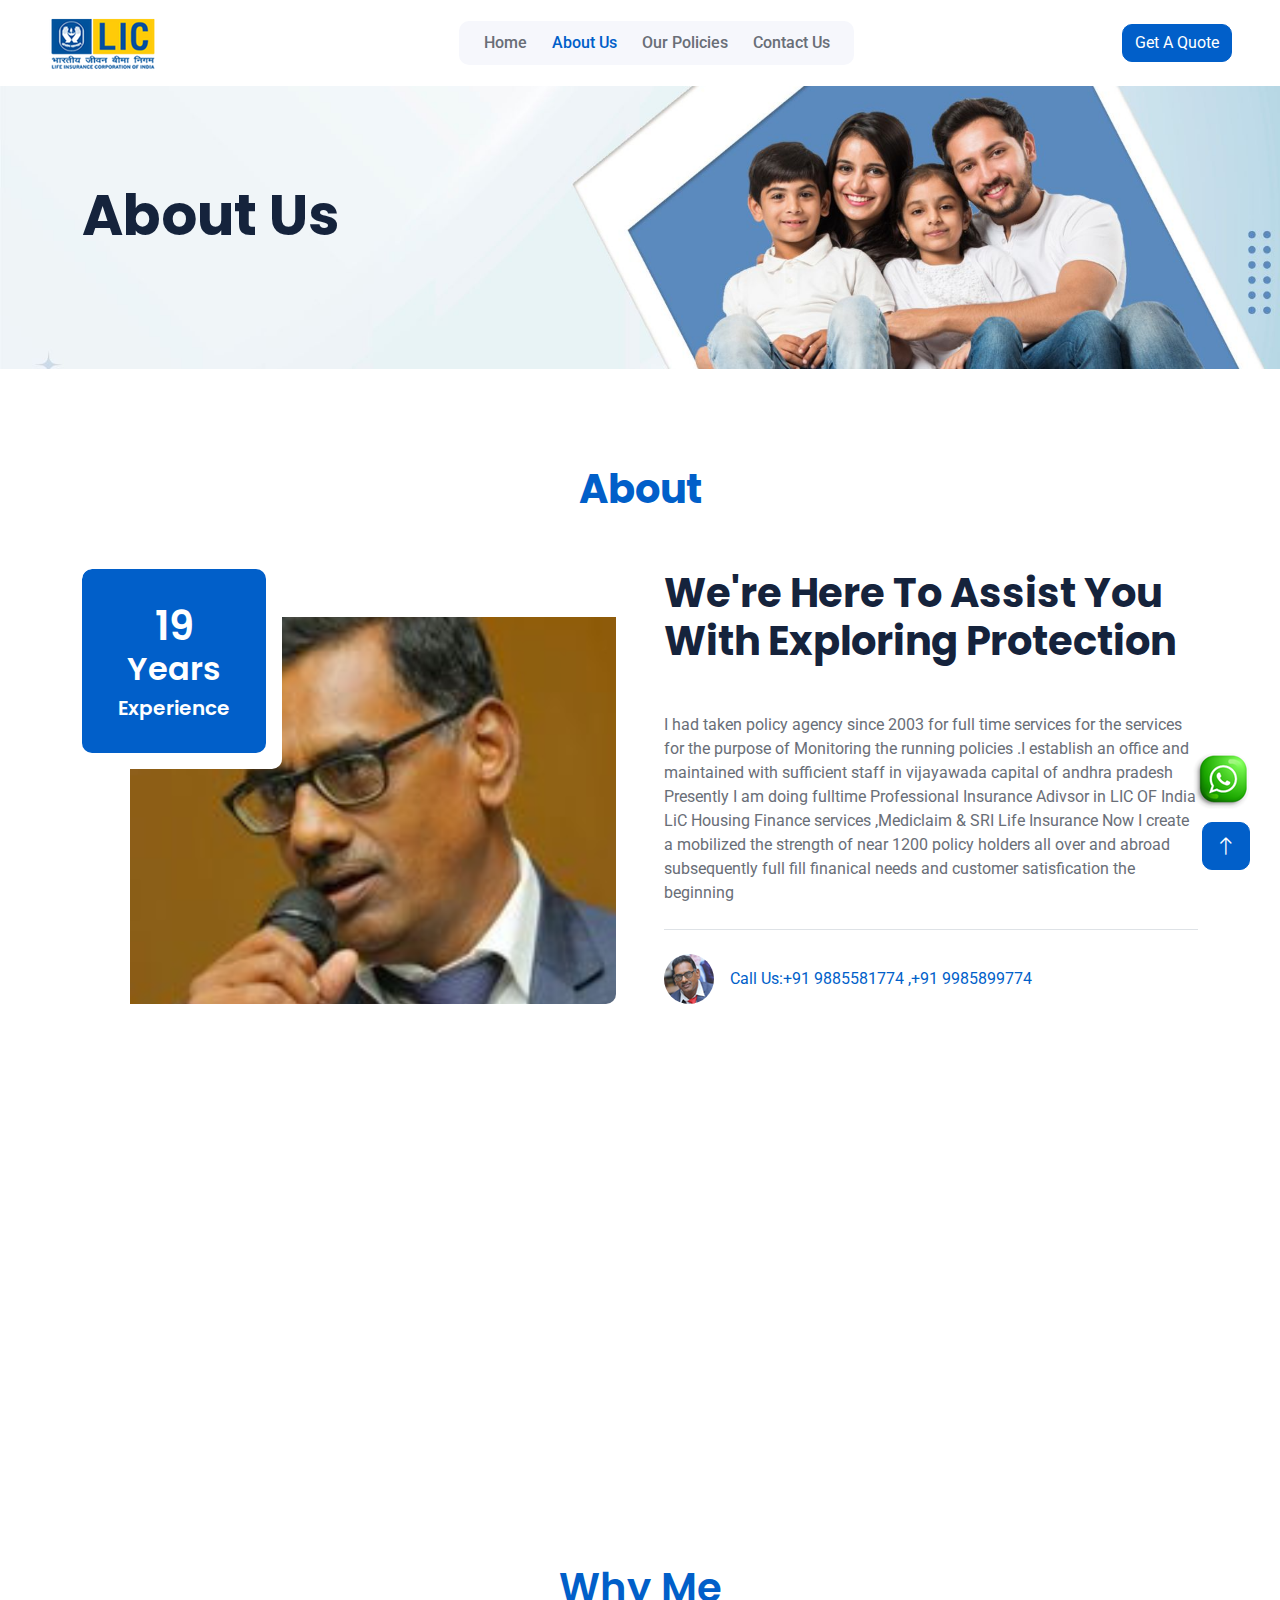
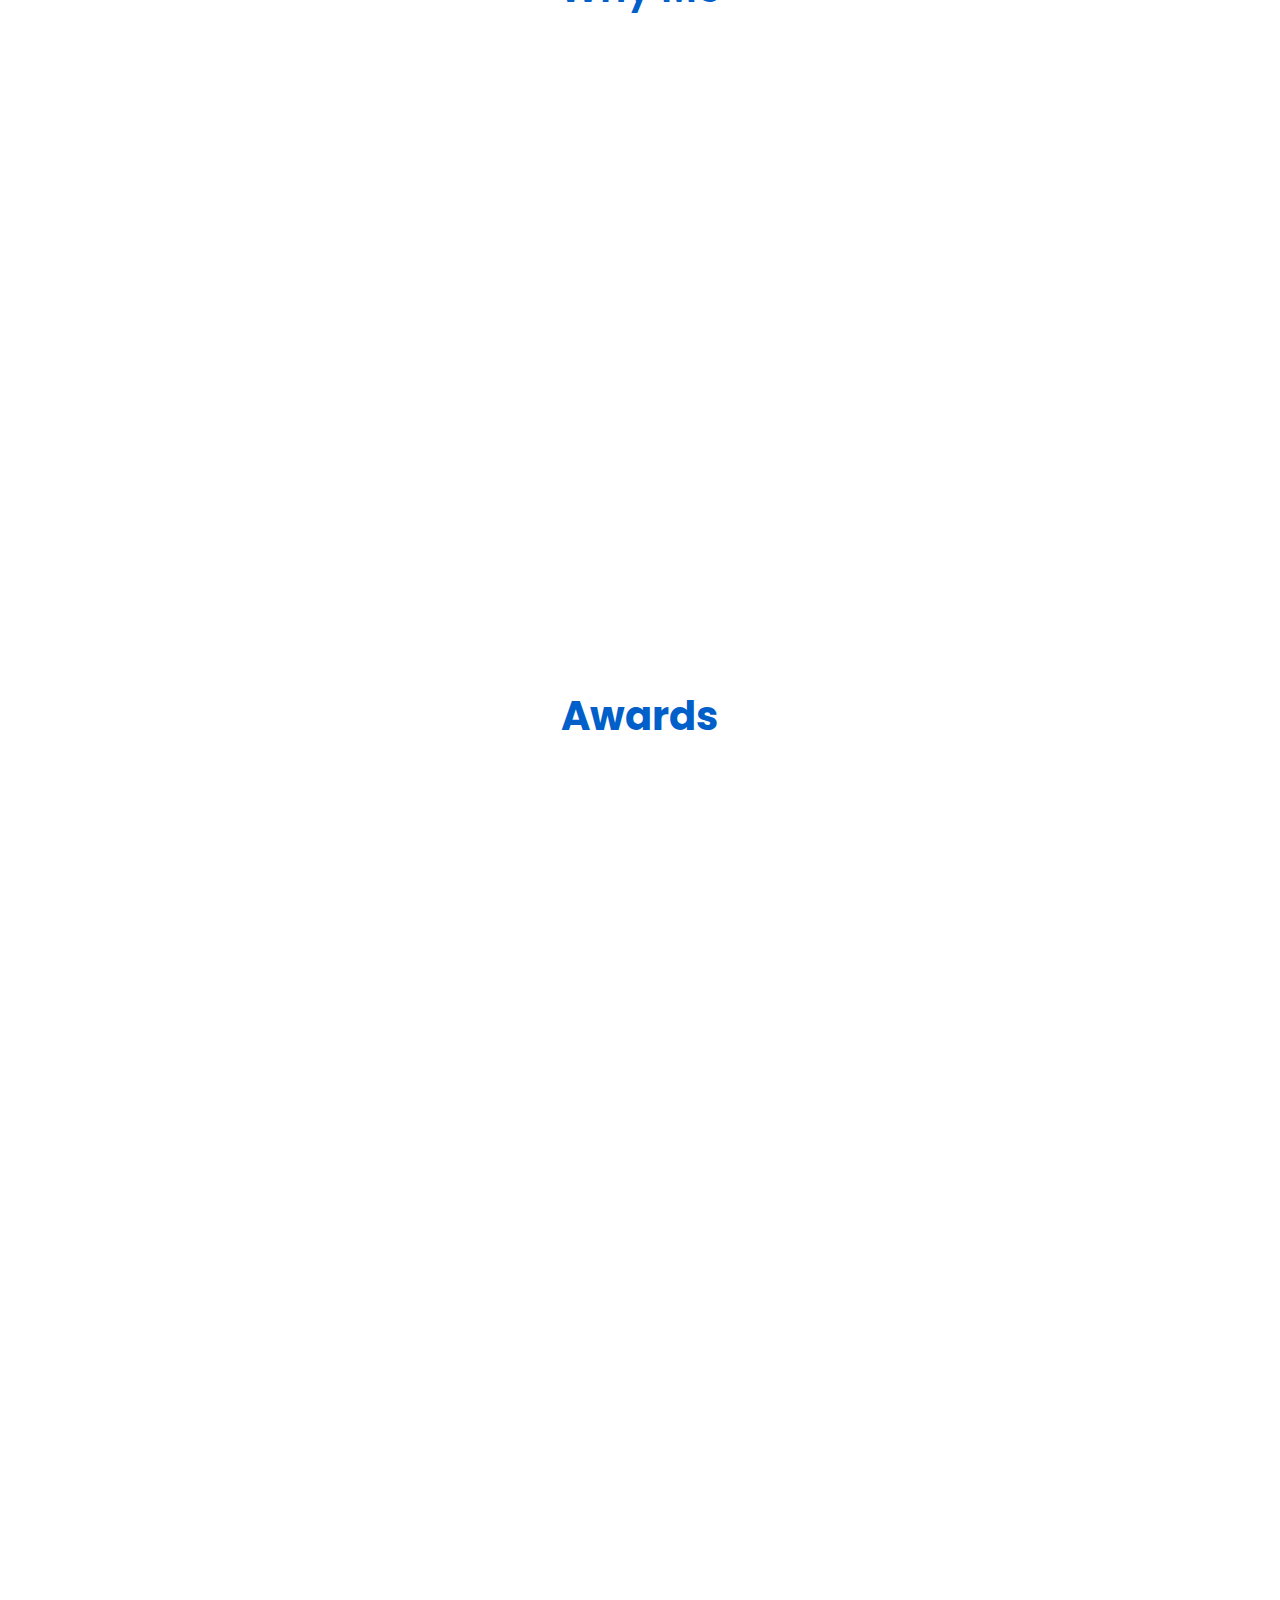
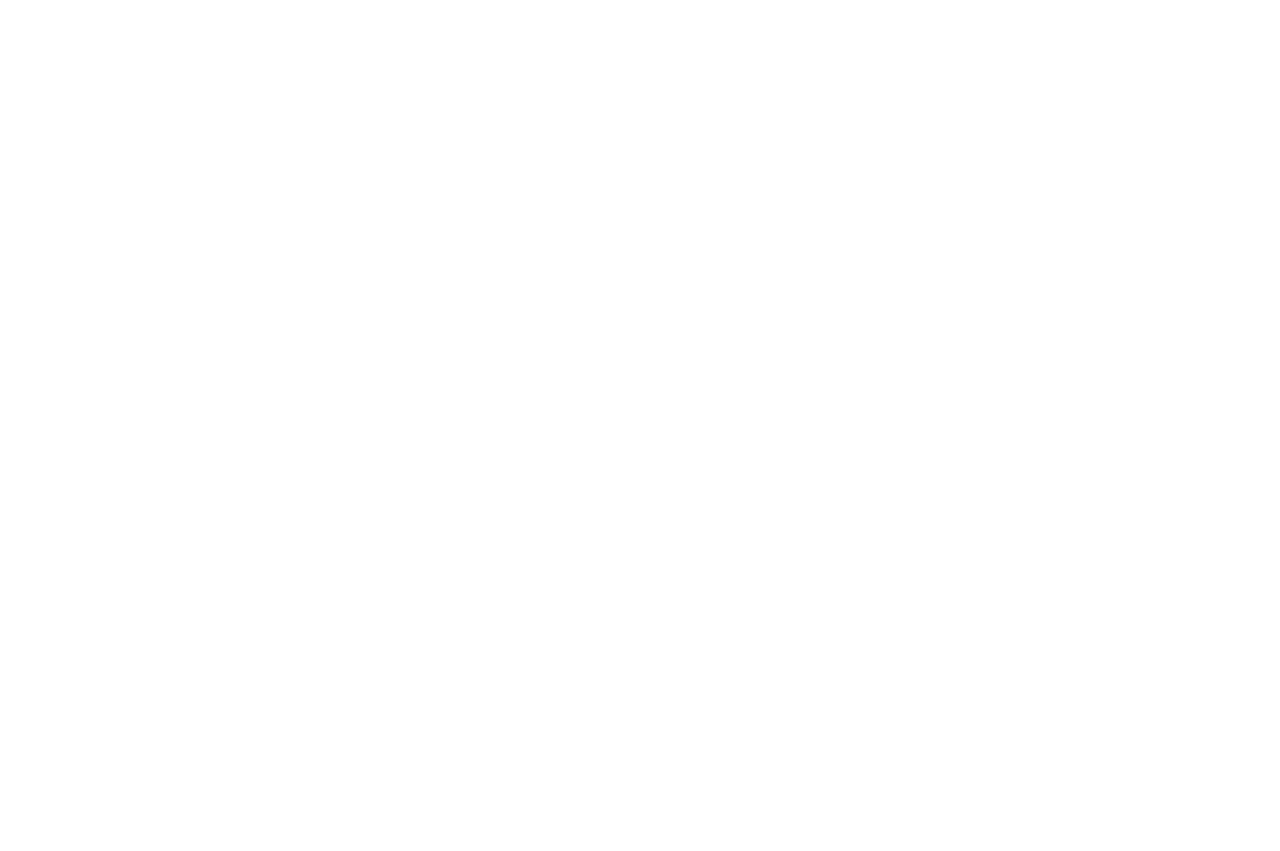
==== about.html @ a419b111 "whatspap update" ====
<!DOCTYPE html>
<html lang="en">
  <head>
    <meta charset="utf-8" />
    <title>Lic-Gupta</title>
    <meta content="width=device-width, initial-scale=1.0" name="viewport" />
    <meta content="" name="keywords" />
    <meta content="" name="description" />

    <!-- Favicon -->
    <!-- <link href="img/favicon.ico" rel="icon" /> -->
    <link href="img/life-insurance.png" rel="icon" />

    <!-- Google Web Fonts -->
    <link rel="preconnect" href="https://fonts.googleapis.com" />
    <link rel="preconnect" href="https://fonts.gstatic.com" crossorigin />
    <link
      href="https://fonts.googleapis.com/css2?family=Roboto:wght@400;500&family=Poppins:wght@600;700&display=swap"
      rel="stylesheet"
    />

    <!-- Icon Font Stylesheet -->
    <link
      href="https://cdnjs.cloudflare.com/ajax/libs/font-awesome/5.10.0/css/all.min.css"
      rel="stylesheet"
    />
    <link
      href="https://cdn.jsdelivr.net/npm/bootstrap-icons@1.4.1/font/bootstrap-icons.css"
      rel="stylesheet"
    />

    <!-- Libraries Stylesheet -->
    <link href="lib/animate/animate.min.css" rel="stylesheet" />
    <link href="lib/owlcarousel/assets/owl.carousel.min.css" rel="stylesheet" />

    <!-- Customized Bootstrap Stylesheet -->
    <link href="css/bootstrap.min.css" rel="stylesheet" />

    <!-- Template Stylesheet -->
    <link href="css/style.css" rel="stylesheet" />
  </head>

  <body>
    <!-- Spinner Start -->
    <div
      id="spinner"
      class="show bg-white position-fixed translate-middle w-100 vh-100 top-50 start-50 d-flex align-items-center justify-content-center"
    >
      <div class="spinner-grow text-primary" role="status"></div>
    </div>
    <!-- Spinner End -->

    <!-- Topbar Start -->
    <!-- <div
      class="container-fluid bg-dark text-white-50 py-2 px-0 d-none d-lg-block"
    >
      <div class="row gx-0 align-items-center">
        <div class="col-lg-7 px-5 text-start">
          <div class="h-100 d-inline-flex align-items-center me-4">
            <small class="fa fa-phone-alt me-2"></small>
            <small>+012 345 6789</small>
          </div>
          <div class="h-100 d-inline-flex align-items-center me-4">
            <small class="far fa-envelope-open me-2"></small>
            <small>info@example.com</small>
          </div>
          <div class="h-100 d-inline-flex align-items-center me-4">
            <small class="far fa-clock me-2"></small>
            <small>Mon - Fri : 09 AM - 09 PM</small>
          </div>
        </div>
        <div class="col-lg-5 px-5 text-end">
          <div class="h-100 d-inline-flex align-items-center">
            <a class="text-white-50 ms-4" href=""
              ><i class="fab fa-facebook-f"></i
            ></a>
            <a class="text-white-50 ms-4" href=""
              ><i class="fab fa-twitter"></i
            ></a>
            <a class="text-white-50 ms-4" href=""
              ><i class="fab fa-linkedin-in"></i
            ></a>
            <a class="text-white-50 ms-4" href=""
              ><i class="fab fa-instagram"></i
            ></a>
          </div>
        </div>
      </div>
    </div> -->
    <!-- Topbar End -->

    <!-- Navbar Start -->
    <nav
      class="navbar navbar-expand-lg bg-white navbar-light sticky-top px-4 px-lg-5"
    >
      <a href="index.html" class="navbar-brand d-flex align-items-center">
        
          <img
            class="img-fluids me-3"
            src="img/life-insurance.png"
            alt=""
          />
      
      </a>
      <button
        type="button"
        class="navbar-toggler"
        data-bs-toggle="collapse"
        data-bs-target="#navbarCollapse"
      >
        <span class="navbar-toggler-icon"></span>
      </button>
      <div class="collapse navbar-collapse" id="navbarCollapse">
        <div class="navbar-nav mx-auto bg-light rounded pe-4 py-3 py-lg-0">
          <a href="./" class="nav-item nav-link">Home</a>
          <a href="./about" class="nav-item nav-link active">About Us</a>
          <a href="./service" class="nav-item nav-link">Our Policies</a>
          <!-- <div class="nav-item dropdown">
            <a
              href="#"
              class="nav-link dropdown-toggle"
              data-bs-toggle="dropdown"
              >Pages</a
            >
            <div class="dropdown-menu bg-light border-0 m-0">
              <a href="feature.html" class="dropdown-item">Features</a>
              <a href="appointment.html" class="dropdown-item">Appointment</a>
              <a href="team.html" class="dropdown-item">Team Members</a>
              <a href="testimonial.html" class="dropdown-item">Testimonial</a>
              <a href="404.html" class="dropdown-item">404 Page</a>
            </div>
          </div> -->
          <a href="./contact" class="nav-item nav-link">Contact Us</a>
        </div>
      </div>
      <!-- <a href="" class="btn btn-primary px-3 d-none d-lg-block">Get A Quote</a> -->
      <a type="button" class="btn btn-primary d-none d-lg-block" data-bs-toggle="modal" data-bs-target="#modalCenter">
        Get A Quote
      </a>
      
      <!-- Modal -->
      <div class="modal fade" id="modalCenter" tabindex="-1" aria-hidden="true">
        <div class="modal-dialog modal-dialog-centered" role="document">
          <div class="modal-content">
            <div class="modal-header " >
              <div class="col-7">
              <h5 class="modal-title " style="text-align: right;"  id="modalCenterTitle ">GET In Touch</h5>
            </div>
            <div class="col-5 " style="text-align:right ;">
              <button
                type="button"
                class="btn-close"
                data-bs-dismiss="modal"
                aria-label="Close"
                style="text-align: right!important;"
               
              ></button>
            </div>
            </div>
            <div class="modal-body">
              <div class="row">
                <div class="col mb-3">
                  <label for="nameWithTitle" class="form-label">Name</label>
                  <input
                    type="text"
                    id="nameWithTitle"
                    class="form-control"
                    placeholder="Enter Name"
                  />
                </div>
              </div>
              <div class="row ">
                <div class="col mb-1">
                  <label for="emailWithTitle" class="form-label">Ph.no</label>
                  <input
                    type="text"
                    id="emailWithTitle"
                    class="form-control"
                    placeholder="Phone no"
                  />
                </div>
              </div>
              <div class="row ">
                <div class="col mt-2  mb-0">
                  <label for="dobWithTitle" class="form-label">Message</label>
                  <textarea
                    type="text"
                    id="dobWithTitle"
                    class="form-control"
                    placeholder="Message"
                  ></textarea>
                </div>
              </div>
            </div>
            <div class="modal-footer">
              <button type="button" class="btn btn-outline-secondary" data-bs-dismiss="modal">
                Close
              </button>
              <button type="button" class="btn btn-primary">Submit</button>
            </div>
          </div>
        </div>
      </div>
      </div>
      </div>
      
      
    </nav>
    <!-- Navbar End -->

    <!-- Page Header Start -->
    <div
      class="container-fluid page-header py-5 mb-5 wow fadeIn"
      data-wow-delay="0.1s"
    >
      <div class="container py-5">
        <h1 class="display-4 animated slideInDown mb-4">About Us</h1>
        <nav aria-label="breadcrumb animated slideInDown">
          
        </nav>
      </div>
    </div>
    <!-- Page Header End -->

    <!-- About Start -->
    <div class="container-xxl py-5">
      <div class="container">
        <div class="row g-5">
          <h1 class="display-6 text-center text-primary">
            About 
          </h1>
          <div class="col-lg-6 wow fadeInUp" data-wow-delay="0.1s">
            <div
              class="position-relative overflow-hidden rounded ps-5 pt-5 h-100"
              style="min-height: 400px"
            >
              <img
                class="position-absolute w-100 h-100"
                src="img/lic-gupta-home-aboutus-2-800x800.png"
                alt=""
                style="object-fit: cover"
              />
              <div
                class="position-absolute top-0 start-0 bg-white rounded pe-3 pb-3"
                style="width: 200px; height: 200px"
              >
                <div
                  class="d-flex flex-column justify-content-center text-center bg-primary rounded h-100 p-3"
                >
                  <h1 class="text-white mb-0">19</h1>
                  <h2 class="text-white">Years</h2>
                  <h5 class="text-white mb-0">Experience</h5>
                </div>
              </div>
            </div>
          </div>
          <div class="col-lg-6 wow fadeInUp" data-wow-delay="0.5s">
            <div class="h-100">
              <h1 class="display-6 mb-5">
                We're Here To Assist You With Exploring Protection
              </h1>
              <!-- <p class="fs-5 text-primary mb-4">
                Aliqu diam amet diam et eos. Clita erat ipsum et lorem sed stet
                lorem sit clita duo justo erat amet
              </p>
              <div class="row g-4 mb-4">
                <div class="col-sm-6">
                  <div class="d-flex align-items-center">
                    <img
                      class="flex-shrink-0 me-3"
                      src="img/icon/icon-04-primary.png"
                      alt=""
                    />
                    <h5 class="mb-0">Flexible Insurance Plans</h5>
                  </div>
                </div>
                <div class="col-sm-6">
                  <div class="d-flex align-items-center">
                    <img
                      class="flex-shrink-0 me-3"
                      src="img/icon/icon-03-primary.png"
                      alt=""
                    />
                    <h5 class="mb-0">Money Back Guarantee</h5>
                  </div>
                </div>
              </div>--->
              <p class="mb-4" style="align-items: justify;"  >
                I had taken policy agency since 2003 for full time services for the services for the purpose of Monitoring  the running policies .I establish an office and maintained with sufficient staff in vijayawada capital of andhra pradesh Presently  I am doing fulltime Professional Insurance 
                Adivsor in LIC OF India LiC Housing Finance services ,Mediclaim & SRI Life Insurance Now I create a mobilized the strength of near 1200 policy holders all over and abroad subsequently
                full fill finanical  needs and customer  satisfication  the beginning 
              </p>
              <div class="border-top mt-4 pt-4">
                <div class="d-flex align-items-center">
                  <img
                    class="flex-shrink-0 rounded-circle me-3"
                    src="img/lic-gupta-home-about-contact-number.png"
                    alt=""
                  />
                  <a class="mb-0" href="tel:919885581774" style="text-align: justify;">Call Us:+91 9885581774 ,+91 9985899774</a>
                </div>
              </div>
            </div>
          </div>
        </div>
      </div>
    </div>
    
    <!-- About End -->

    <!-- Facts Start -->
    <div class="container-fluid overflow-hidden my-5 px-lg-0">
      <div class="container facts px-lg-0">
        <div class="row g-0 mx-lg-0">
           <!-- <div class="col-lg-6 facts-text wow fadeIn" data-wow-delay="0.1s">
            <div class="h-100 px-4 ps-lg-0">
              <h3 class="text-white mb-4">For Individuals And Organisations</h3>
              <p class="text-light mb-5">
                Tempor erat elitr rebum at clita. Diam dolor diam ipsum sit.
                Aliqu diam amet diam et eos. Clita erat ipsum et lorem et sit,
                sed stet lorem sit clita duo justo magna dolore erat amet
              </p>
              <a href="" class="align-self-start btn btn-secondary py-3 px-5"
                >More Details</a
              >
            </div>
          </div> -->
          <div class="col-lg-12 facts-counter wow fadeIn" data-wow-delay="0.5s">
            <div class="h-100 px-4 pe-lg-0">
              <div class="row g-5">
                <div class="col-sm-6 col-lg-3 text-center">
                  <i class="fa fa-users fa-3x text-white text-center mb-3"></i>
                  <h1 class="display-5 text-white" data-toggle="counter-up">19</h1>
                  <p class="fs-5 text-white">Years of Experience</p>
                </div>
                <div class="col-sm-6 col-lg-3 text-center">
                  <i class="fa fa-check fa-3x text-white  mb-3"></i>
                  <h1 class="display-5 text-white" data-toggle="counter-up">100</h1>
                  <p class="fs-5 text-white">customer staisfication</p>
                </div>
                <div class="col-sm-6 col-lg-3 text-center">
                  <i class="fa fa-award fa-3x text-white mb-3"></i>
                  <h1 class="display-5 text-white" data-toggle="counter-up">70</h1>
                  <p class="fs-5 text-white">Awards Achieved</p>
                </div>
                <div class="col-sm-6 text-center col-lg-3">
                  <i class="fa fa-users fa-3x text-white mb-3"></i>
                  <h1 class="display-5 text-white" data-toggle="counter-up">1200</h1>
                  <p class="fs-5 text-white">Happy Clients</p>
                </div>
              </div>
            </div>
          </div> 
          
          <!-- <div class="col-sm-6 col-lg-3 text-center wow fadeIn" data-wow-delay="0.1s">
            <i class="fa fa-users fa-3x text-white mb-3"></i>
            <h1 class="display-4 text-white" data-toggle="counter-up">1234</h1>
            <span class="fs-5 text-white">Happy Clients</span>
            <hr class="bg-white w-25 mx-auto mb-0">
        </div>
        <div class="col-sm-6 col-lg-3 text-center wow fadeIn" data-wow-delay="0.3s">
            <i class="fa fa-check fa-3x text-white mb-3"></i>
            <h1 class="display-4 text-white" data-toggle="counter-up">1234</h1>
            <span class="fs-5 text-white">Projects Completed</span>
            <hr class="bg-white w-25 mx-auto mb-0">
        </div>
        <div class="col-sm-6 col-lg-3 text-center wow fadeIn" data-wow-delay="0.5s">
            <i class="fa fa-users-cog fa-3x text-white mb-3"></i>
            <h1 class="display-4 text-white" data-toggle="counter-up">1234</h1>
            <span class="fs-5 text-white">Dedicated Staff</span>
            <hr class="bg-white w-25 mx-auto mb-0">
        </div>
        <div class="col-sm-6 col-lg-3 text-center wow fadeIn" data-wow-delay="0.7s">
            <i class="fa fa-award fa-3x text-white mb-3"></i>
            <h1 class="display-4 text-white" data-toggle="counter-up">1234</h1>
            <span class="fs-5 text-white">Awards Achieved</span>
            <hr class="bg-white w-25 mx-auto mb-0">
        </div>-->
        </div>
      </div>
    </div>  
    <!-- Facts End -->

    <!--why-me-->
    
    <div class="container-xxl py-5">
      <div class="container">
        <div class="row g-5">
          <h1 class="text-center text-primary">Why Me</h1>
          <div class="col-lg-6 wow fadeInUp" data-wow-delay="0.1s">
            <h2 class="display-6 mb-5">Few Reasons Why People Choosing Us!</h2>
            <p class="mb-4" style="text-align:justify;">
              My main Moto is to give "service to policy holders 24X7" to either my existing policy holders .I am attending personally with customers to explain 
             the benefits and contents of onging Lic policies and clarify their any further information for further planning for educationMarriage,RetirementPlanning and gave  apersonalized Investment presentation to anywhere in India and also abroad through emails and Whatsapp
            </p>
            <p class="mb-4">
              As a full-service insurance agency, our duty is to provide the latest products to our clients, as insurance agents, it is our accountability to offer you the most excellent service and the exact coverage, at the best feasible cost.
            </p>
            <p class="mb-4">
              Being in service for last 7 years we have more than 350 clients  of Insurance and Investments. Customer service is of principal significance in our service industry. Our customers suggest us to their friends and colleagues, just because we provide high quality service to all our customers.
            </p>
            <!-- <div class="row g-3">
              <div class="col-sm-6 wow fadeIn" data-wow-delay="0.1s">
                <div class="bg-light rounded h-100 p-3">
                  <div
                    class="bg-white d-flex flex-column justify-content-center text-center rounded h-100 py-4 px-3"
                  >
                    <img
                      class="align-self-center mb-3"
                      src="img/icon/icon-06-primary.png"
                      alt=""
                    />
                    <h5 class="mb-0">Easy Process</h5>
                  </div>
                </div>
              </div>
              <div class="col-sm-6 wow fadeIn" data-wow-delay="0.2s">
                <div class="bg-light rounded h-100 p-3">
                  <div
                    class="bg-white d-flex flex-column justify-content-center text-center rounded py-4 px-3"
                  >
                    <img
                      class="align-self-center mb-3"
                      src="img/icon/icon-03-primary.png"
                      alt=""
                    />
                    <h5 class="mb-0">Fast Delivery</h5>
                  </div>
                </div>
              </div> 
              <div class="col-sm-6 wow fadeIn" data-wow-delay="0.3s">
                <div class="bg-light rounded h-100 p-3">
                  <div
                    class="bg-white d-flex flex-column justify-content-center text-center rounded py-4 px-3"
                  >
                    <img
                      class="align-self-center mb-3"
                      src="img/icon/icon-04-primary.png"
                      alt=""
                    />
                    <h5 class="mb-0">Policy Controlling</h5>
                  </div>
                </div>
              </div>
              <div class="col-sm-6 wow fadeIn" data-wow-delay="0.4s">
                <div class="bg-light rounded h-100 p-3">
                  <div
                    class="bg-white d-flex flex-column justify-content-center text-center rounded h-100 py-4 px-3"
                  >
                    <img
                      class="align-self-center mb-3"
                      src="img/icon/icon-07-primary.png"
                      alt=""
                    />
                    <h5 class="mb-0">Money Saving</h5>
                  </div>
                </div>
              </div>
            </div> -->
          </div>
          <div class="col-lg-6 wow fadeInUp" data-wow-delay="0.5s">
              <div class="row g-4 align-items-center">
                  <div class="col-md-6">
                      <div class="row g-4">
                          <div class="col-12 wow fadeIn" data-wow-delay="0.3s">
                              <div class="feature-box border shadow-lg rounded p-4">
                                  <i class="fa fa-check fa-3x text-primary mb-3"></i>
                                  <h4 class="mb-3">Fast Executions</h4>
                                  <p class="mb-3">Average people deliver above-average performance every day</p>
                                  <!-- <a class="fw-semi-bold" href="">Read More <i
                                          class="fa fa-arrow-right ms-1"></i></a> -->
                              </div>
                          </div>
                          <div class="col-12 wow fadeIn" data-wow-delay="0.5s">
                              <div class="feature-box border shadow-lg rounded p-4">
                                  <i class="fa fa-check fa-3x text-primary mb-3"></i>
                                  <h4 class="mb-3">Guide & Support</h4>
                                  <p class="mb-3">We serve to policy holders  by 24x7 to either my existing policy holders or new  </p>
                                  <!-- <a class="fw-semi-bold" href="">Read More <i
                                          class="fa fa-arrow-right ms-1"></i></a> -->
                              </div>
                          </div>
                      </div>
                  </div>
                  <div class="col-md-6 wow fadeIn" data-wow-delay="0.7s">
                      <div class="feature-box border shadow-lg rounded p-4">
                          <i class="fa fa-check fa-3x text-primary mb-3"></i>
                          <h4 class="mb-3">Financial Secure</h4>
                          <p class="mb-3">  LIC is the most

                            trusted and time tested insurance brand of the country.
                              </p>
                          <!-- <a class="fw-semi-bold" href="">Read More <i class="fa fa-arrow-right ms-1"></i></a> -->
                      </div>
                  </div>
              </div>
        
          </div>
        </div>
      </div>
    </div>
<!--why-me-end-->


<!--awards-->
<div class="container-xxl py-5">
  <div class="container" >
    <div class="text-center mx-auto" style="max-width: 500px">
      <h1 class="display-6 mb-5 text-primary">Awards</h1>
    </div>
    <div class="row g-5">
     
      <div class="col-lg-12 wow fadeIn" data-wow-delay="0.5s" >
        <div class="owl-carousel testimonial-carousel">
          <div class="testimonial-item text-center">
            <img
              class="img-awards rounded mx-auto mb-4"
              src="img/lic-gupta-gallery4-300x400.png"
              alt=""  style="width:300px;height:400px;"
            />
           
          </div>
          <div class="testimonial-item text-center">
            <img
              class="img-awards rounded mx-auto mb-4"
              src="img/lic-gupta-gallery4-300x400.png"
              alt=""  style="width:300px;height:400px;"
            />
          
          </div>
          <div class="testimonial-item text-center">
            <img
              class="img-awards rounded mx-auto mb-4"
              src="img/lic-gupta-gallery4-300x400.png"
              alt="" style="width:300px;height:400px;"
            />
            
          </div>
        </div>
      </div>
    </div>
  </div>
</div>

<!--awards-end-->
<!--gallery-slider-->
<div class="container-xxl py-5">
  <div class="container">
      <div class="text-center mx-auto wow fadeInUp" data-wow-delay="0.1s" style="max-width: 600px;">
         
          <h1 class="display-6 text-primary  mb-5">Our Gallery</h1>
      </div>
      <div class="owl-carousel project-carousel wow fadeInUp" data-wow-delay="0.3s">
          <div class="project-item pe-5 pb-5">
              <div class="project-img mb-3">
                  <img class="img-fluid rounded" src="img/lic-gupta-gallery-300x400.png" alt="one">
                  <!-- <a href=""><i class="fa fa-link fa-3x text-primary"></i></a> -->
              </div>
              <!-- <div class="project-title">
                  <h4 class="mb-0">Financial Planning</h4>
              </div> -->
          </div>
          <div class="project-item pe-5 pb-5">
              <div class="project-img mb-3">
                  <img class="img-fluid rounded" src="img/lic-gupta-gallery2-300x400.png" alt="two">
                  <!-- <a href=""><i class="fa fa-link fa-3x text-primary"></i></a> -->
              </div>
              <!-- <div class="project-title">
                  <h4 class="mb-0">Cash Investment</h4>
              </div> -->
          </div>
          <div class="project-item pe-5 pb-5">
              <div class="project-img mb-3">
                  <img class="img-fluid rounded" src="img/lic-gupta-gallery3-300x400.png" alt="three">
                  <!-- <a href=""><i class="fa fa-link fa-3x text-primary"></i></a> -->
              </div>
              <!-- <div class="project-title">
                  <h4 class="mb-0">Financial Consultancy</h4>
              </div> -->
          </div>
          <div class="project-item pe-5 pb-5">
              <div class="project-img mb-3">
                  <img class="img-fluid rounded" src="img/lic-gupta-gallery4-300x400.png" alt="four">
                  <!-- <a href=""><i class="fa fa-link fa-3x text-primary"></i></a> -->
              </div>
              <!-- <div class="project-title">
                  <h4 class="mb-0">Business Loans</h4>
              </div> -->
          </div>
      </div>
  </div>
</div>

  <!---gallery-slider-end-->
      

    <!-- Footer Start -->
    <div
      class="container-fluid bg-dark footer mt-5 pt-5 wow fadeIn"
      data-wow-delay="0.1s"
    >
      <div class="container py-5">
        <div class="row g-5">
          <div class="col-lg-3 col-md-6">
            <h1 class="text-white mb-4">
              <img
                class="img-fluids me-3"
                src="img/life-insurance.png"
                alt=""
              />
            </h1>
            
            <div class="d-flex pt-2">
              <a class="btn btn-square btn-outline-light rounded-circle me-2" href="https://twitter.com/licgupta9"
                ><i class="fab fa-twitter"></i
              ></a>
              <a class="btn btn-square btn-outline-light rounded-circle me-2" href="https://www.facebook.com/profile.php?id=100087943405595"
                ><i class="fab fa-facebook-f"></i
              ></a>
              <a class="btn btn-square btn-outline-light rounded-circle me-2" href="https://www.instagram.com/lic.gupta/"
                ><i class="fab fa-youtube"></i
              ></a>
              <a class="btn btn-square btn-outline-light rounded-circle " href="https://www.linkedin.com/in/lic-gupta-b32a62258/"
                ><i class="fab fa-linkedin-in"></i
              ></a>
            </div>
          </div>
          <div class="col-lg-3 col-md-6">
            <h5 class="text-light mb-4">Contact</h5>
            <p>
              <i class="fa fa-map-marker-alt me-3"></i>56-2-13, shamm's complex
            </p>
            <p style="margin-left: 30px;"> Patamata, Vijayawada</p>
            <p><i class="fa fa-phone-alt me-3"></i>+919885581774</p>
            <p><i class="fa fa-envelope me-3"></i>licgupta6@gmail.com</p>
          </div>
          <div class="col-lg-3 col-md-6">
            <h5 class="text-light mb-4">Quick Links</h5>
            <a class="btn btn-link" href="">About Us</a>
            <a class="btn btn-link" href="">Contact Us</a>
            <a class="btn btn-link" href="">Our Services</a>
            <a class="btn btn-link" href="">Terms & Conditions</a>
           
          </div>
          <div class="col-lg-3 col-md-6">
            <h5 class="text-light mb-4">Legal Policies</h5>
            <a class="btn btn-link" href="">Privacy policy</a>
            <a class="btn btn-link" href="">Terms & Conditions</a>
            <a class="btn btn-link" href="">Support</a>
            
          </div>
        </div>
      </div>
      <div class="container-fluid copyright">
        <div class="container">
          <div class="row">
            <div class="col-md-12 text-center text-lg-center text-md-start mb-3 mb-md-0">
              Copyrights &copy; 2022 Desgined by <a href="#">Dt7Solutions</a>
            </div>
           
          </div>
        </div>
      </div>
    </div>
    <!-- Footer End -->
<!---whatsapp- integration-->
<a href='https://wa.me/+919885581774'  class="whatsapp " target="_blank"> <img src="img/lic-gupta-whatsapp-icon.png" width="60px" height="60px" alt="whatsapp"/></a> 

<!---whatsapp-integration -end-->
    <!-- Back to Top -->
    <a href="#" class="btn btn-lg btn-primary btn-lg-square back-to-top"
      ><i class="bi bi-arrow-up"></i
    ></a>

    <!-- JavaScript Libraries -->
    <script src="https://code.jquery.com/jquery-3.4.1.min.js"></script>
    <script src="https://cdn.jsdelivr.net/npm/bootstrap@5.0.0/dist/js/bootstrap.bundle.min.js"></script>
    <script src="lib/wow/wow.min.js"></script>
    <script src="lib/easing/easing.min.js"></script>
    <script src="lib/waypoints/waypoints.min.js"></script>
    <script src="lib/owlcarousel/owl.carousel.min.js"></script>
    <script src="lib/counterup/counterup.min.js"></script>

    <!-- Template Javascript -->
    <script src="js/main.js"></script>
  </body>
</html>
---- css/style.css ----
/********** Template CSS **********/
:root {
    --primary: #015FC9;
    --secondary: #0DD3F1;
    --light: #F6F7FC;
    --dark: #15233C;
}
html,body{
    overflow-x: hidden;

}

.back-to-top {
    position: fixed;
    display: none;
    right: 30px;
    bottom: 30px;
    z-index: 99;
}
.whatsapp{
    position: fixed;
    
    right: 28px;
    bottom: 90px;
    z-index: 99;

}


/*** Spinner ***/
#spinner {
    opacity: 0;
    visibility: hidden;
    transition: opacity .5s ease-out, visibility 0s linear .5s;
    z-index: 99999;
}

#spinner.show {
    transition: opacity .5s ease-out, visibility 0s linear 0s;
    visibility: visible;
    opacity: 1;
}


/*** Button ***/
.btn {
    transition: .5s;
}

.btn.btn-primary,
.btn.btn-outline-primary:hover,
.btn.btn-secondary,
.btn.btn-outline-secondary:hover {
    color: #FFFFFF;
}

.btn.btn-primary:hover {
    background: var(--secondary);
    border-color: var(--secondary);
}

.btn.btn-secondary:hover {
    background: var(--primary);
    border-color: var(--primary);
}

.btn-square {
    width: 38px;
    height: 38px;
}

.btn-sm-square {
    width: 32px;
    height: 32px;
}

.btn-lg-square {
    width: 48px;
    height: 48px;
}

.btn-square,
.btn-sm-square,
.btn-lg-square {
    padding: 0;
    display: flex;
    align-items: center;
    justify-content: center;
    font-weight: normal;
}

.imageover{
    position: fixed;
    width: 100%;
    height:100%;
    z-index:9999;
}
.center{
    position: absolute;
    top:50%;
    bottom: 50%;
    translate:(-50%,-50%);
   

}
/*** Navbar ***/
.navbar.sticky-top {
    top: -100px;
    transition: .5s;
}

.navbar .navbar-brand img {
    max-height: 60px;
}

.navbar .navbar-nav .nav-link {
    margin-left: 25px;
    padding: 10px 0;
    color: #696E77;
    font-weight: 500;
    outline: none;
}

.navbar .navbar-nav .nav-link:hover,
.navbar .navbar-nav .nav-link.active {
    color: var(--primary);
}

.navbar .dropdown-toggle::after {
    border: none;
    content: "\f107";
    font-family: "Font Awesome 5 Free";
    font-weight: 900;
    vertical-align: middle;
    margin-left: 8px;
}

@media (max-width: 991.98px) {
    .navbar .navbar-brand img {
        max-height: 45px;
    }

    .navbar .navbar-nav {
        margin-top: 20px;
        margin-bottom: 15px;
    }

    .navbar .nav-item .dropdown-menu {
        padding-left: 30px;
    }
}

@media (min-width: 992px) {
    .navbar .nav-item .dropdown-menu {
        display: block;
        border: none;
        margin-top: 0;
        top: 150%;
        right: 0;
        opacity: 0;
        visibility: hidden;
        transition: .5s;
    }

    .navbar .nav-item:hover .dropdown-menu {
        top: 100%;
        visibility: visible;
        transition: .5s;
        opacity: 1;
    }
}


/*** Header ***/
.carousel-caption {
    top: 0;
    left: 0;
    right: 0;
    bottom: 0;
    display: flex;
    align-items: center;
    text-align: start;
    z-index: 1;
}

.carousel-control-prev,
.carousel-control-next {
    width: 15%;
}

.carousel-control-prev-icon,
.carousel-control-next-icon {
    width: 3rem;
    height: 3rem;
    background-color: var(--primary);
    border: 15px solid var(--primary);
    border-radius: 50px;
}

@media (max-width: 768px) {
     /* #header-carousel .carousel-item {
        position: relative;
         min-height: 450px;
      

       
        
       
        
        
        
    } 
    
    #header-carousel .carousel-item img {
        position: absolute;
        width: 100%;
        height: 100%;
        object-fit: cover;
       

    } */
}

.page-header {
    background: url(../img/life-insurance-about-banner-1920x1080.jpg) center center no-repeat;
    background-size: cover;
}
.page-heade {
    background: url(../img/lic-insurance-contact-1920x1080.jpg) center center no-repeat;
    background-size: cover;
}
.page-head {
    background: url(../img/Lic-gupta-our-policies-1920x400.png) center right no-repeat;
    background-size: cover;
}

.page-header .breadcrumb-item,
.page-header .breadcrumb-item a {
    font-weight: 500;
}

.page-header .breadcrumb-item a,
.page-header .breadcrumb-item+.breadcrumb-item::before {
    color: #696E77;
}

.page-header .breadcrumb-item a:hover,
.page-header .breadcrumb-item.active {
    color: var(--primary);
}


/*** Facts ***/
@media (min-width: 992px) {
    .container.facts {
        max-width: 100% !important;
    }

    .container.facts .facts-text {
        padding-left: calc(((100% - 960px) / 2) + .75rem);
    }

    .container.facts .facts-counter {
        padding-right: calc(((100% - 960px) / 2) + .75rem);
    }
}

@media (min-width: 1200px) {
    .container.facts .facts-text  {
        padding-left: calc(((100% - 1140px) / 2) + .75rem);
    }

    .container.facts .facts-counter  {
        padding-right: calc(((100% - 1140px) / 2) + .75rem);
    }
}

@media (min-width: 1400px) {
    .container.facts .facts-text  {
        padding-left: calc(((100% - 1320px) / 2) + .75rem);
    }

    .container.facts .facts-counter  {
        padding-right: calc(((100% - 1320px) / 2) + .75rem);
    }
}

.container.facts .facts-text {
    background: linear-gradient(rgba(1, 95, 201, .9), rgba(1, 95, 201, .9)), url(../img/carousel-1.jpg) center right no-repeat;
    background-size: cover;
}

.container.facts .facts-counter {
    background: linear-gradient( rgba(1, 95, 201, .3), rgba(1, 95, 201, .9)), url(../img/carousel-2.jpg) center right no-repeat;
    background-size: cover;
    background-attachment: fixed;
}

.container.facts .facts-text .h-100,
.container.facts .facts-counter .h-100 {
    padding: 6rem 0;
    display: flex;
    flex-direction: column;
    justify-content: center;
}


/*** Service ***/
.service-item {
    position: relative;
    overflow: hidden;
    box-shadow: 0 0 45px rgba(0, 0, 0, .07);
   
}

.service-item .service-icon {
    width: 90px;
    height: 90px;
    display: flex;
    align-items: center;
    justify-content: center;
}

.service-item .service-icon img {
    max-width: 90px;
    max-height: 90px;
}

.service-item a.btn {
    color: var(--primary);
}

.service-item a.btn:hover {
    color: #FFFFFF;
    background: var(--primary);
    border-color: var(--primary);
}


/**free consulation**/
.consultaion{
    background: linear-gradient(rgba(1, 95, 201, .9), rgba(1, 95, 201, .9)), url(../img/carousel-1.jpg) center center no-repeat;
    background-size: cover;
    background-attachment: fixed;
}

/*** Appointment ***/
.appointment {
    background: linear-gradient(rgba(1, 95, 201, .3), rgba(1, 95, 201, .9)), url(../img/slider-img.jpg) center center no-repeat;
    background-size: cover;
    background-attachment: fixed;
}


/*** Team ***/
.team-item {
    position: relative;
    overflow: hidden;
    box-shadow: 0 0 45px rgba(0, 0, 0, .07);
}

.team-item img {
    transition: .5s;
}

.team-item:hover img {
    transform: scale(1.1);
}

.team-text {
    position: absolute;
    width: 100%;
    left: 0;
    bottom: -50px;
    opacity: 0;
    transition: .5s;
}

.team-item:hover .team-text {
    bottom: 0;
    opacity: 1;
}

.team-item a.btn {
    color: var(--primary);
}

.team-item a.btn:hover {
    color: #FFFFFF;
    background: var(--primary);
    border-color: var(--primary);
}


/*** Testimonial ***/
.animated.pulse {
    animation-duration: 1.5s;
}

.testimonial-left,
.testimonial-right {
    position: relative;
}

.testimonial-left img,
.testimonial-right img {
    position: absolute;
    padding: 5px;
    border: 1px dashed var(--primary);
    border-radius: 10px;
}

.testimonial-left img:nth-child(1),
.testimonial-right img:nth-child(3) {
    width: 70px;
    height: 70px;
    top: 10%;
    left: 50%;
    transform: translateX(-50%);
}

.testimonial-left img:nth-child(2),
.testimonial-right img:nth-child(2) {
    width: 60px;
    height: 60px;
    top: 50%;
    left: 10%;
    transform: translateY(-50%);
}

.testimonial-left img:nth-child(3),
.testimonial-right img:nth-child(1) {
    width: 50px;
    height: 50px;
    bottom: 10%;
    right: 10%;
}

.testimonial-carousel .owl-item img {
    width: 100px;
    height: 100px;
}

.testimonial-carousel .owl-nav {
    margin-top: 30px;
    display: flex;
    justify-content: center;
}

.testimonial-carousel .owl-nav .owl-prev,
.testimonial-carousel .owl-nav .owl-next {
    margin: 0 5px;
    width: 45px;
    height: 45px;
    display: flex;
    align-items: center;
    justify-content: center;
    color: #FFFFFF;
    background: var(--primary);
    border-radius: 10px;
    font-size: 22px;
    transition: .5s;
}

.testimonial-carousel .owl-nav .owl-prev:hover,
.testimonial-carousel .owl-nav .owl-next:hover {
    background: var(--secondary);
}


/*** Footer ***/
.footer {
    color: #A7A8B4;
}

.footer .btn.btn-link {
    display: block;
    margin-bottom: 5px;
    padding: 0;
    text-align: left;
    color: #A7A8B4;
    font-weight: normal;
    text-transform: capitalize;
    transition: .3s;
}

.footer .btn.btn-link::before {
    position: relative;
    content: "\f105";
    font-family: "Font Awesome 5 Free";
    font-weight: 900;
    color: #A7A8B4;
    margin-right: 10px;
}

.footer .btn.btn-link:hover {
    color: var(--primary);
    letter-spacing: 1px;
    box-shadow: none;
}

.footer .btn.btn-square {
    color: #A7A8B4;
    border: 1px solid#A7A8B4;
}

.footer .btn.btn-square:hover {
    color: var(--secondary);
    border-color: var(--light);
}

.footer .copyright {
    padding: 25px 0;
    font-size: 15px;
    border-top: 1px solid rgba(256, 256, 256, .1);
}

.footer .copyright a {
    color: var(--secondary);
}

.footer .copyright a:hover {
    color: #FFFFFF;
}

.cancer-care-Faqs{
    display: flex;
    flex-direction: column;
    justify-content: center;
    align-items: center;
}
.img-fluid{
    background-color: #e6effa;
    padding-left: 20px;
    padding-top: 20px;
    padding-bottom: 20px;
    padding-right: 20px;
}
.buttons-container{
    display: flex;
    flex-direction: column;
    justify-content: center;
    align-items: center;
}

.service .nav .nav-link.active h5 {
    color: #FFFFFF !important;
}
.service .nav .nav-link.active h5 i {
    color: #FFFFFF !important;
}

/* .bi-twitter{
    background-color: #e6effa;
    border-radius: 25px;
    padding: 10px;
    color: #015FC9;
    margin: 5px;
}
.bi-facebook{
    background-color: #e6effa;
    border-radius: 25px;
    padding: 10px;
    color: #015FC9;
    margin: 5px;
    

}
.bi-linkedin{
    
        background-color: #e6effa;
        border-radius: 25px;
        padding: 10px;
        color: #015FC9;
        margin: 5px;
} */
.bi-youtube{
    
    background-color: #e6effa;
    border-radius: 25px;
    padding: 10px;
    color: #015FC9;
    margin: 5px;

}
.fa-map-marker-alt:hover{
    color:#015FC9;

}
.fa-phone-alt:hover {
    color:#015FC9
}
.fa-envelope:hover{
    color:#015FC9;
}

.information:hover{
    color: #015FC9;

}

#modalCenter{
    background: linear-gradient(rgba(0, 0, 0, 0.3), rgba(0, 0, 0, 0.7));
    background-blend-mode: darken;
   
}
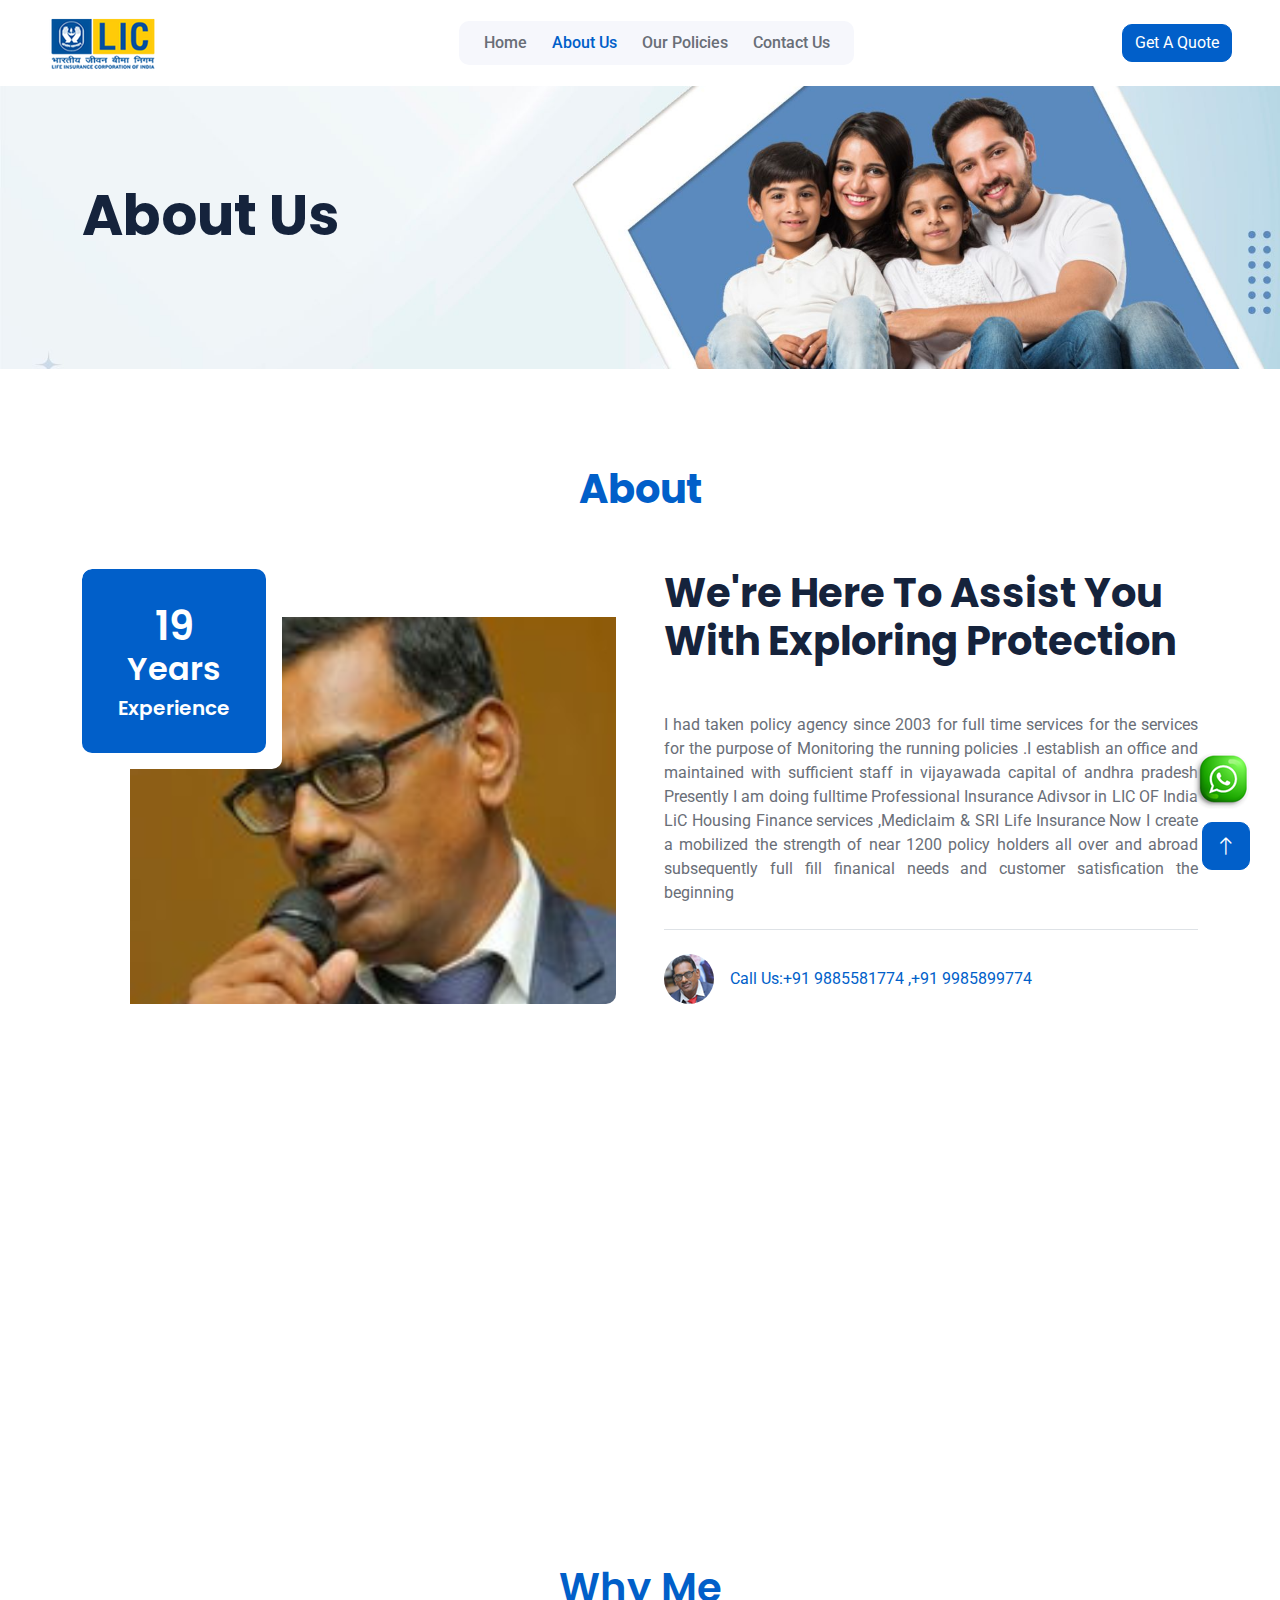
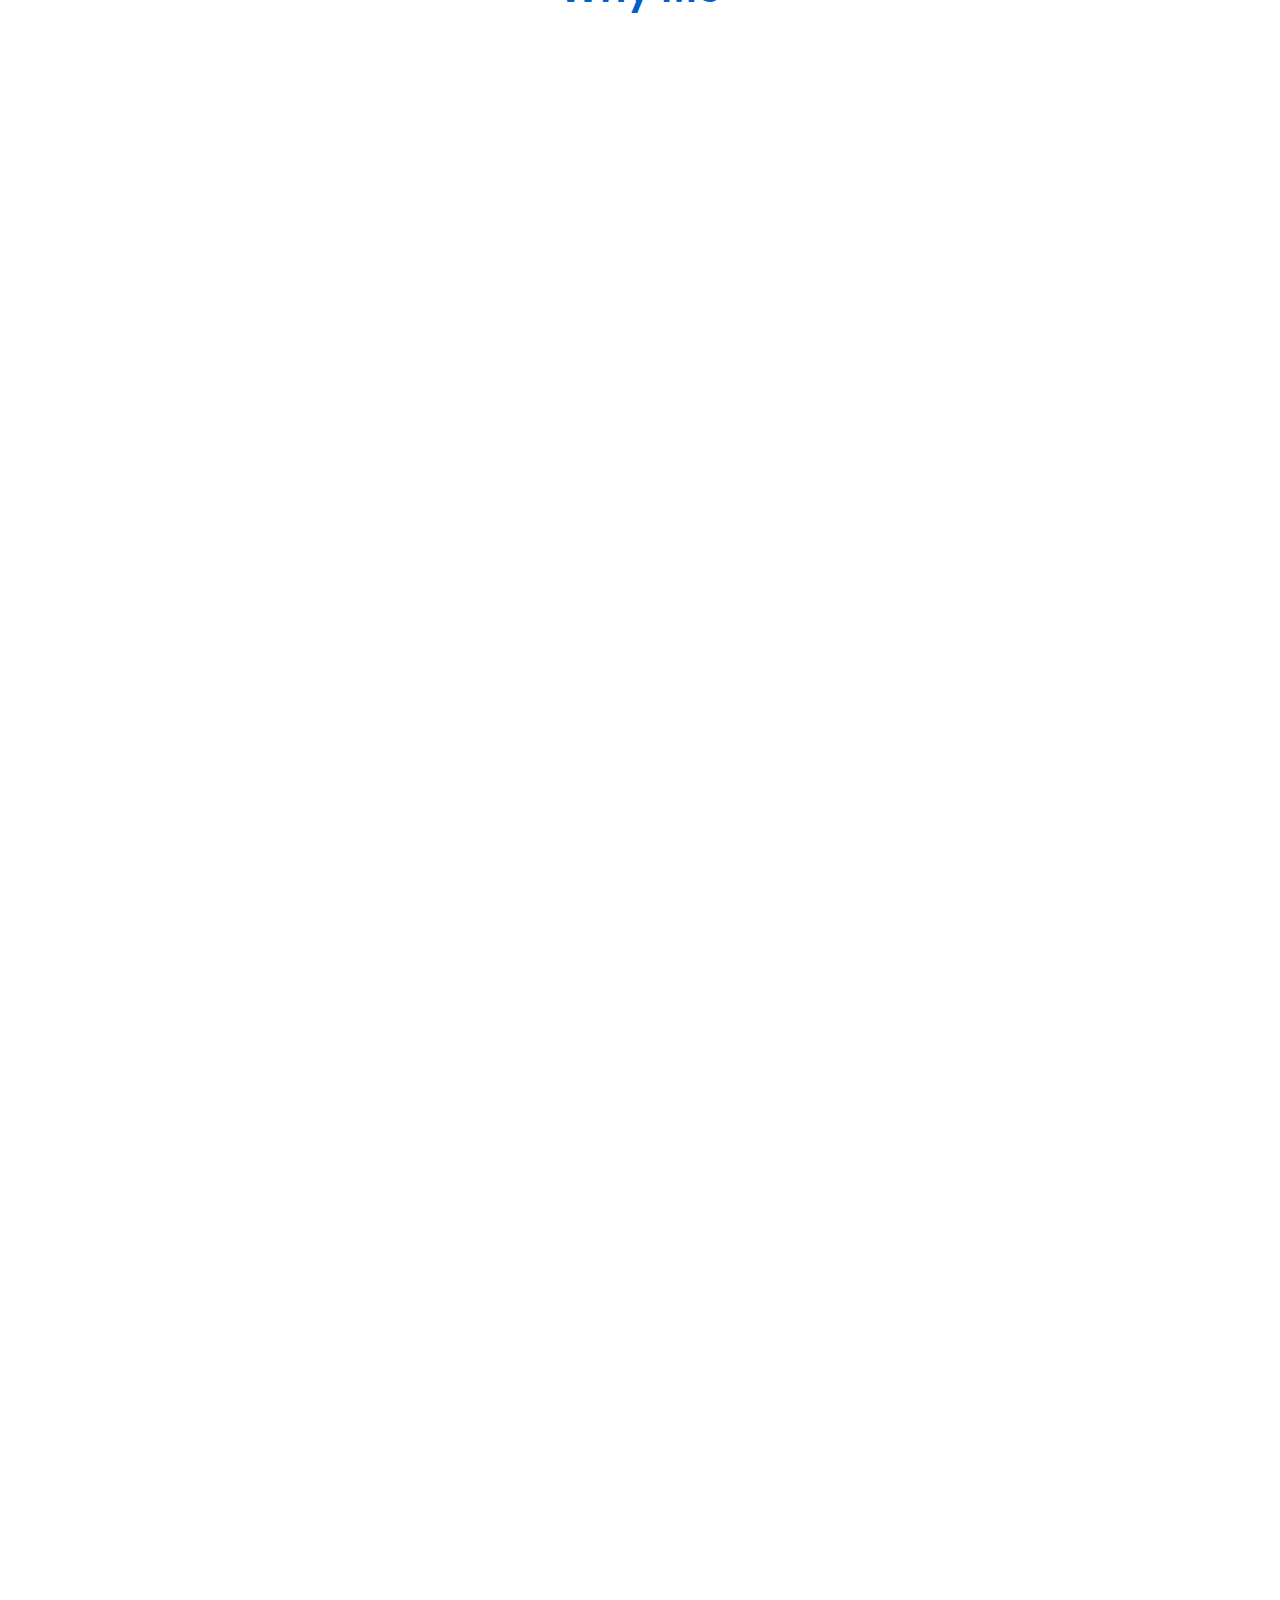
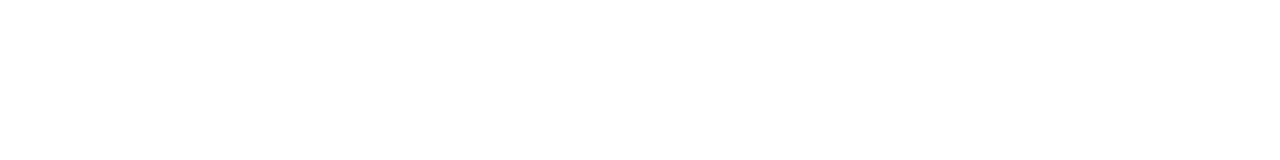
==== commit a67ec184: "update" ====
--- a/about.html
+++ b/about.html
@@ -285,7 +285,7 @@
                   </div>
                 </div>
               </div>--->
-              <p class="mb-4" style="align-items: justify;"  >
+              <p class="mb-4" style="text-align: justify;"  >
                 I had taken policy agency since 2003 for full time services for the services for the purpose of Monitoring  the running policies .I establish an office and maintained with sufficient staff in vijayawada capital of andhra pradesh Presently  I am doing fulltime Professional Insurance 
                 Adivsor in LIC OF India LiC Housing Finance services ,Mediclaim & SRI Life Insurance Now I create a mobilized the strength of near 1200 policy holders all over and abroad subsequently
                 full fill finanical  needs and customer  satisfication  the beginning 
@@ -297,7 +297,7 @@
                     src="img/lic-gupta-home-about-contact-number.png"
                     alt=""
                   />
-                  <a class="mb-0" href="tel:919885581774" style="text-align: justify;">Call Us:+91 9885581774 ,+91 9985899774</a>
+                  <a class="mb-0" href="tel:919885581774" >Call Us:+91 9885581774 ,+91 9985899774</a>
                 </div>
               </div>
             </div>
@@ -393,10 +393,10 @@
               My main Moto is to give "service to policy holders 24X7" to either my existing policy holders .I am attending personally with customers to explain 
              the benefits and contents of onging Lic policies and clarify their any further information for further planning for educationMarriage,RetirementPlanning and gave  apersonalized Investment presentation to anywhere in India and also abroad through emails and Whatsapp
             </p>
-            <p class="mb-4">
+            <p class="mb-4" style="text-align:justify;">
               As a full-service insurance agency, our duty is to provide the latest products to our clients, as insurance agents, it is our accountability to offer you the most excellent service and the exact coverage, at the best feasible cost.
             </p>
-            <p class="mb-4">
+            <p class="mb-4" style="text-align:justify;">
               Being in service for last 7 years we have more than 350 clients  of Insurance and Investments. Customer service is of principal significance in our service industry. Our customers suggest us to their friends and colleagues, just because we provide high quality service to all our customers.
             </p>
             <!-- <div class="row g-3">
@@ -503,7 +503,7 @@
 
 
 <!--awards-->
-<div class="container-xxl py-5">
+<!-- <div class="container-xxl py-5">
   <div class="container" >
     <div class="text-center mx-auto" style="max-width: 500px">
       <h1 class="display-6 mb-5 text-primary">Awards</h1>
@@ -540,7 +540,7 @@
       </div>
     </div>
   </div>
-</div>
+</div> -->
 
 <!--awards-end-->
 <!--gallery-slider-->
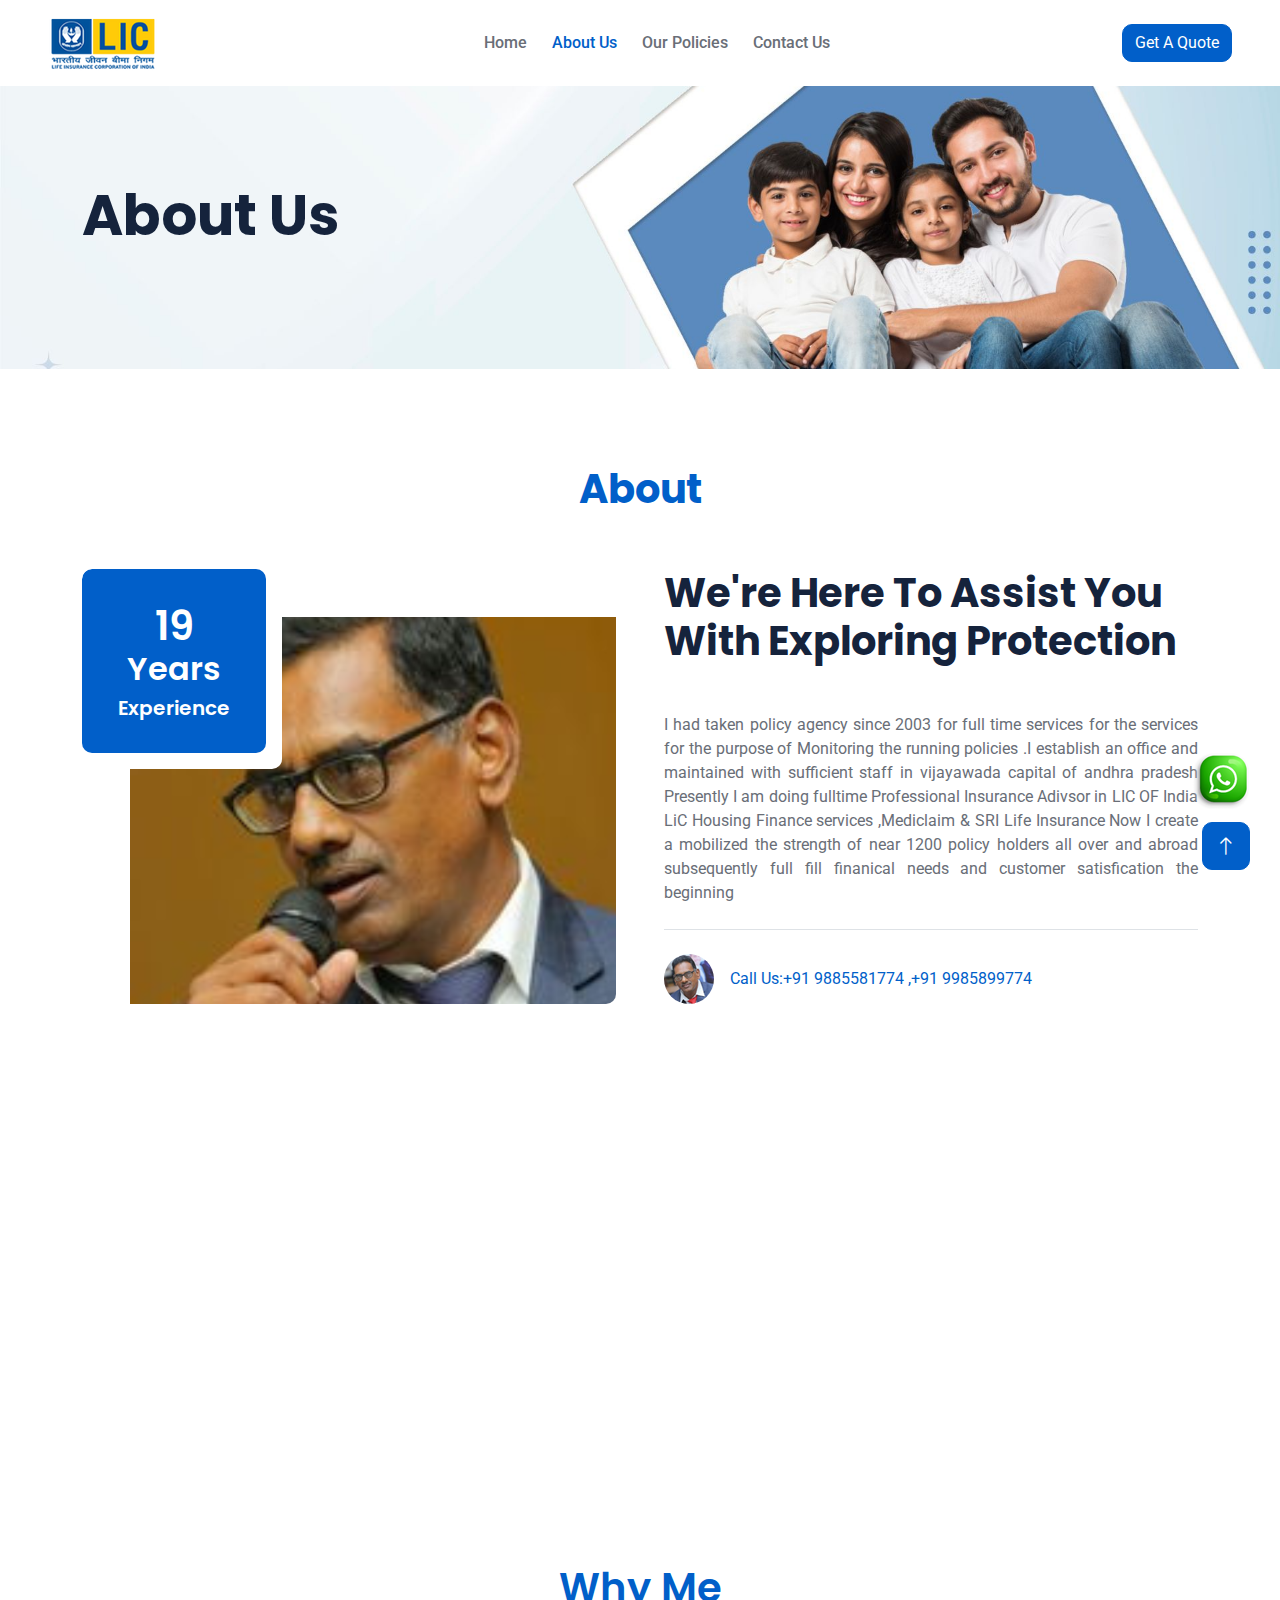
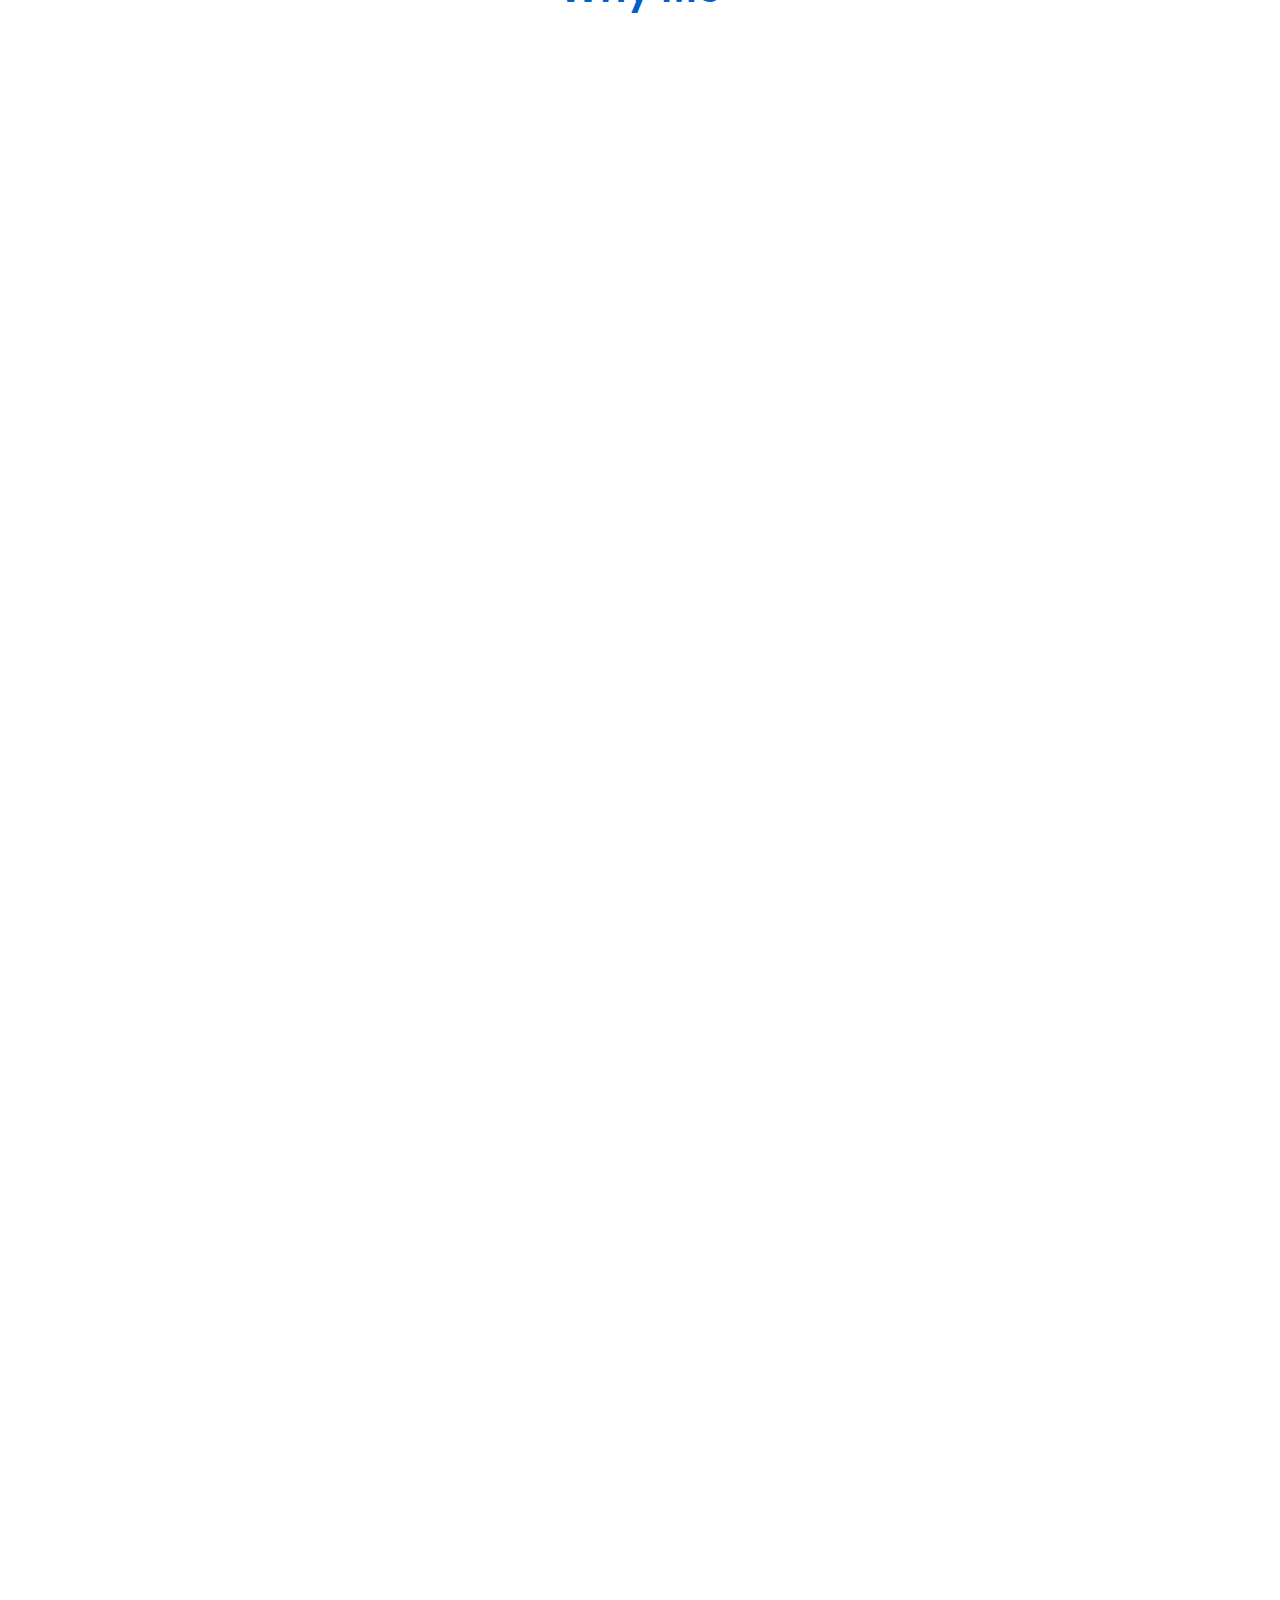
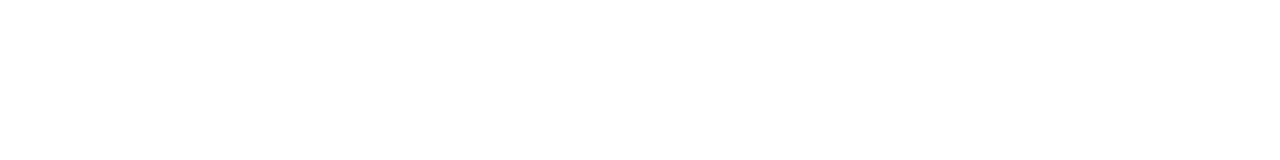
==== commit 32ad9c6b: "updates" ====
--- a/about.html
+++ b/about.html
@@ -111,7 +111,7 @@
         <span class="navbar-toggler-icon"></span>
       </button>
       <div class="collapse navbar-collapse" id="navbarCollapse">
-        <div class="navbar-nav mx-auto bg-light rounded pe-4 py-3 py-lg-0">
+        <div class="navbar-nav mx-auto  rounded pe-4 py-3 py-lg-0">
           <a href="./" class="nav-item nav-link">Home</a>
           <a href="./about" class="nav-item nav-link active">About Us</a>
           <a href="./service" class="nav-item nav-link">Our Policies</a>
@@ -466,7 +466,7 @@
                               <div class="feature-box border shadow-lg rounded p-4">
                                   <i class="fa fa-check fa-3x text-primary mb-3"></i>
                                   <h4 class="mb-3">Fast Executions</h4>
-                                  <p class="mb-3">Average people deliver above-average performance every day</p>
+                                  <p class="mb-3" style="text-align: justify;">Average people deliver above-average performance every day</p>
                                   <!-- <a class="fw-semi-bold" href="">Read More <i
                                           class="fa fa-arrow-right ms-1"></i></a> -->
                               </div>
@@ -475,7 +475,7 @@
                               <div class="feature-box border shadow-lg rounded p-4">
                                   <i class="fa fa-check fa-3x text-primary mb-3"></i>
                                   <h4 class="mb-3">Guide & Support</h4>
-                                  <p class="mb-3">We serve to policy holders  by 24x7 to either my existing policy holders or new  </p>
+                                  <p class="mb-3" style="text-align: justify;">We serve to policy holders  by 24x7 to either my existing policy holders or new  </p>
                                   <!-- <a class="fw-semi-bold" href="">Read More <i
                                           class="fa fa-arrow-right ms-1"></i></a> -->
                               </div>
@@ -486,7 +486,7 @@
                       <div class="feature-box border shadow-lg rounded p-4">
                           <i class="fa fa-check fa-3x text-primary mb-3"></i>
                           <h4 class="mb-3">Financial Secure</h4>
-                          <p class="mb-3">  LIC is the most
+                          <p class="mb-3" style="text-align: justify;">  LIC is the most
 
                             trusted and time tested insurance brand of the country.
                               </p>
@@ -631,15 +631,15 @@
               <i class="fa fa-map-marker-alt me-3"></i>56-2-13, shamm's complex
             </p>
             <p style="margin-left: 30px;"> Patamata, Vijayawada</p>
-            <p><i class="fa fa-phone-alt me-3"></i>+919885581774</p>
+            <p><a class="information" href="tel:9885581774" style="color: #A7A8B4;"><i class="fa fa-phone-alt me-3"></i>+919885581774</a></p>
             <p><i class="fa fa-envelope me-3"></i>licgupta6@gmail.com</p>
           </div>
           <div class="col-lg-3 col-md-6">
             <h5 class="text-light mb-4">Quick Links</h5>
-            <a class="btn btn-link" href="">About Us</a>
-            <a class="btn btn-link" href="">Contact Us</a>
-            <a class="btn btn-link" href="">Our Services</a>
-            <a class="btn btn-link" href="">Terms & Conditions</a>
+            <a class="btn btn-link" href="./about">About Us</a>
+            <a class="btn btn-link" href="./contact">Contact Us</a>
+            <a class="btn btn-link" href="./service">Our Services</a>
+           
            
           </div>
           <div class="col-lg-3 col-md-6">
@@ -655,7 +655,7 @@
         <div class="container">
           <div class="row">
             <div class="col-md-12 text-center text-lg-center text-md-start mb-3 mb-md-0">
-              Copyrights &copy; 2022 Desgined by <a href="#">Dt7Solutions</a>
+              Copyrights &copy; 2022 Desgined by <a href="https://dt7solutions.com/">Dt7Solutions</a>
             </div>
            
           </div>
--- a/css/style.css
+++ b/css/style.css
@@ -604,3 +604,8 @@
     background-blend-mode: darken;
    
 }
+/* @media (max-width: 480px) {
+    .owl-item{
+        margin-right: -10px;
+    }
+} */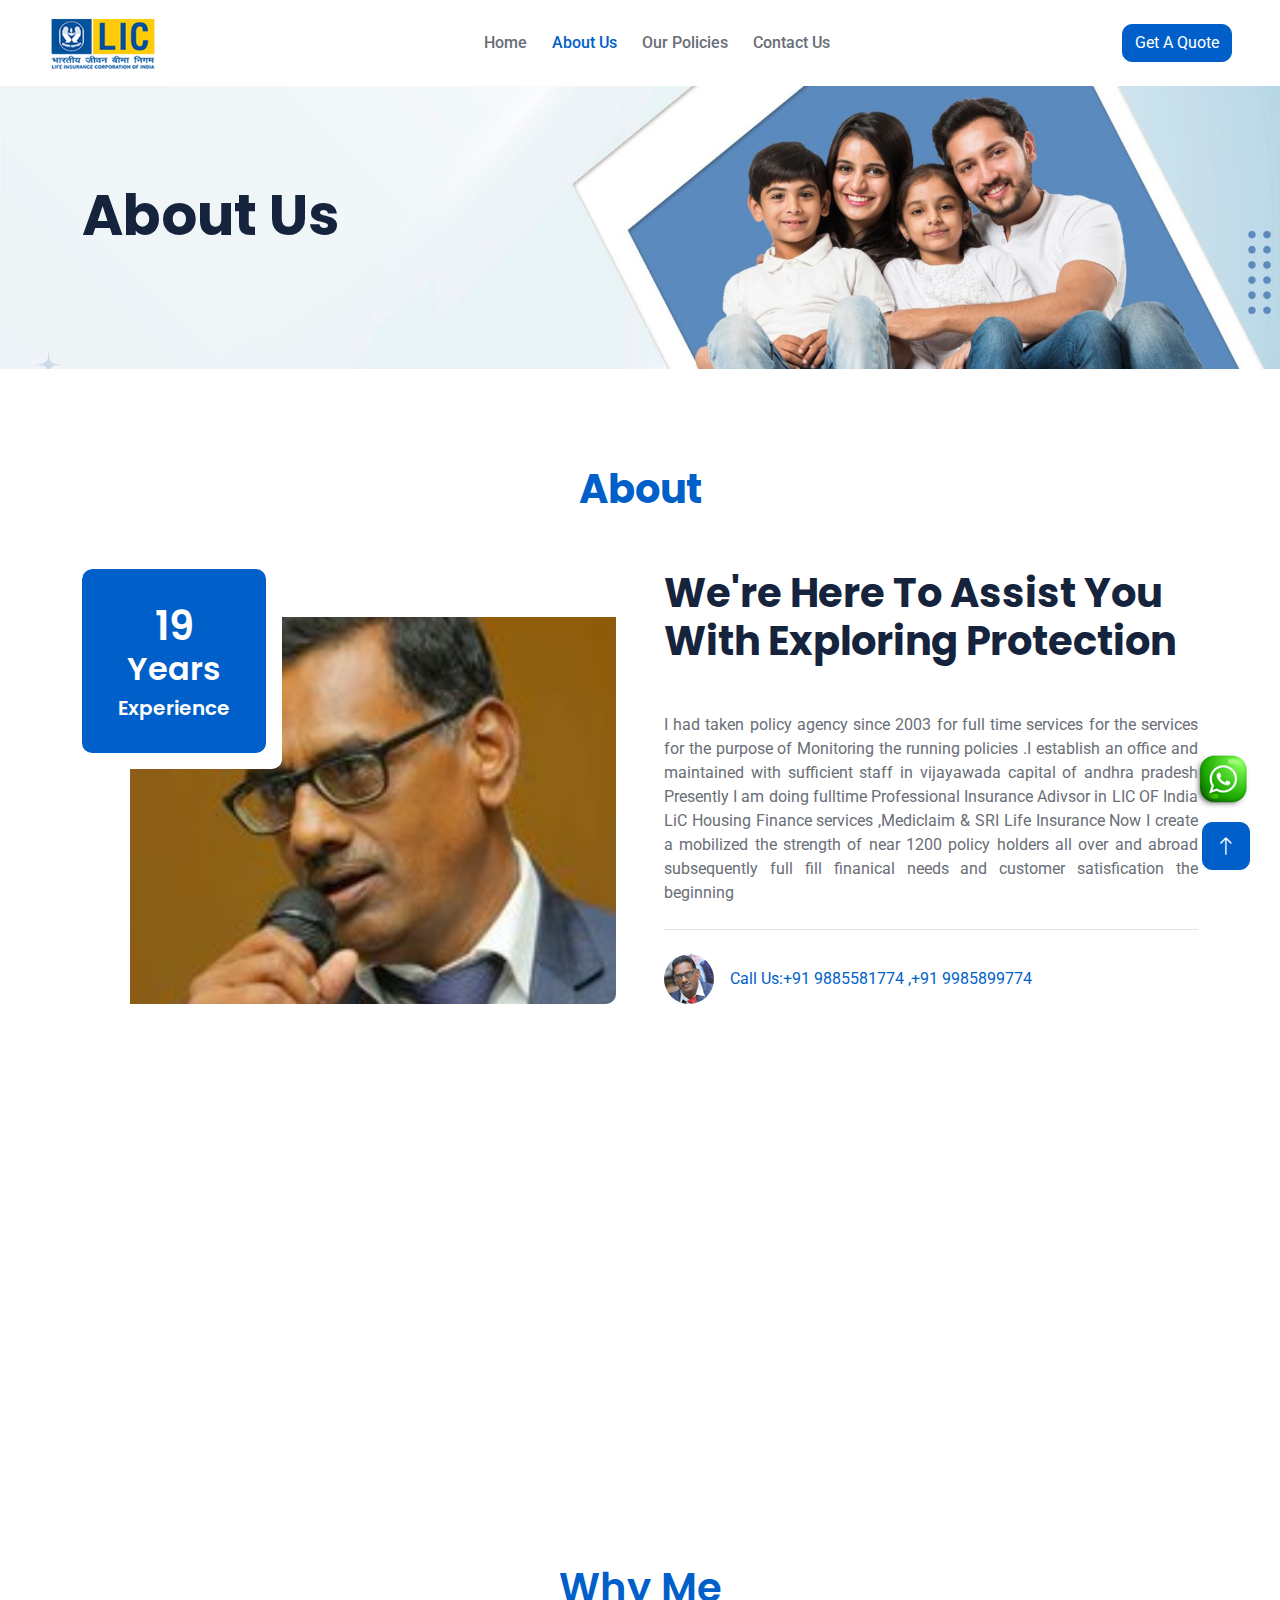
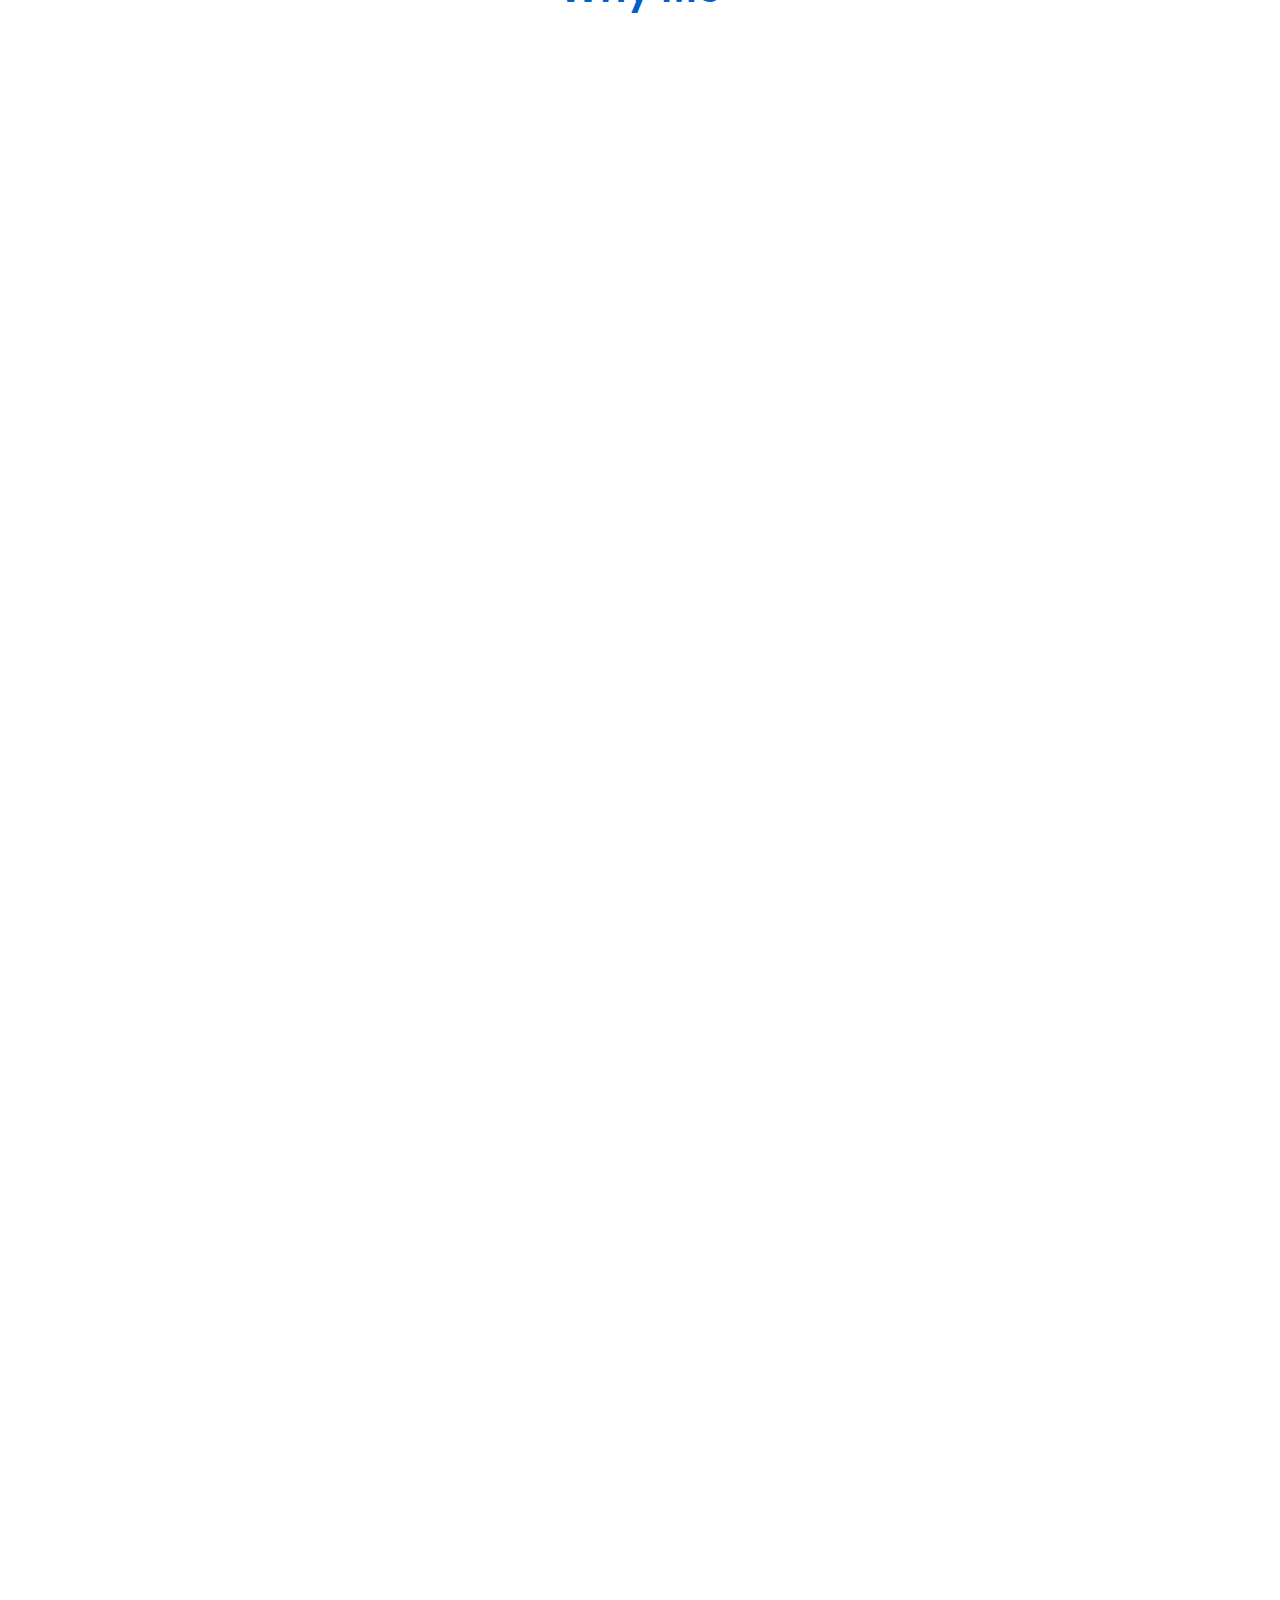
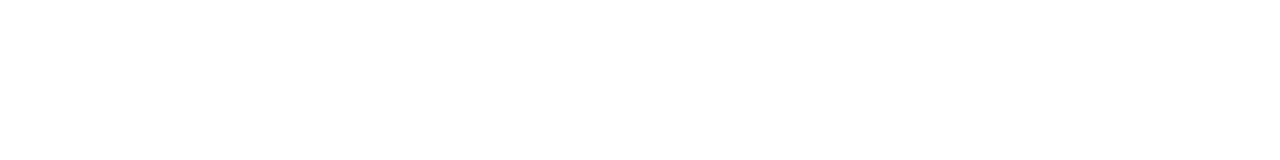
==== commit 752626c7: "new tabs" ====
--- a/about.html
+++ b/about.html
@@ -93,7 +93,7 @@
     <nav
       class="navbar navbar-expand-lg bg-white navbar-light sticky-top px-4 px-lg-5"
     >
-      <a href="index.html" class="navbar-brand d-flex align-items-center">
+      <a href="./" class="navbar-brand d-flex align-items-center">
         
           <img
             class="img-fluids me-3"
@@ -611,24 +611,24 @@
             </h1>
             
             <div class="d-flex pt-2">
-              <a class="btn btn-square btn-outline-light rounded-circle me-2" href="https://twitter.com/licgupta9"
+              <a class="btn btn-square btn-outline-light rounded-circle me-2" href="https://twitter.com/licgupta9" target="_blank"
                 ><i class="fab fa-twitter"></i
               ></a>
-              <a class="btn btn-square btn-outline-light rounded-circle me-2" href="https://www.facebook.com/profile.php?id=100087943405595"
+              <a class="btn btn-square btn-outline-light rounded-circle me-2" href="https://www.facebook.com/profile.php?id=100087943405595" target="_blank"
                 ><i class="fab fa-facebook-f"></i
               ></a>
-              <a class="btn btn-square btn-outline-light rounded-circle me-2" href="https://www.instagram.com/lic.gupta/"
+              <a class="btn btn-square btn-outline-light rounded-circle me-2" href="https://www.instagram.com/lic.gupta/" target="_blank"
                 ><i class="fab fa-youtube"></i
               ></a>
-              <a class="btn btn-square btn-outline-light rounded-circle " href="https://www.linkedin.com/in/lic-gupta-b32a62258/"
+              <a class="btn btn-square btn-outline-light rounded-circle " href="https://www.linkedin.com/in/lic-gupta-b32a62258/" target="_blank"
                 ><i class="fab fa-linkedin-in"></i
               ></a>
             </div>
           </div>
           <div class="col-lg-3 col-md-6">
             <h5 class="text-light mb-4">Contact</h5>
-            <p>
-              <i class="fa fa-map-marker-alt me-3"></i>56-2-13, shamm's complex
+            <p class="information" ><a class="information" href="https://www.google.com/maps/place/T.Y.Gupta/@16.49639,80.664757,12z/data=!4m5!3m4!1s0x0:0x3df2d5867bfe6fc0!8m2!3d16.4963901!4d80.6647569?hl=en" target="_blank" style="color: #A7A8B4;">
+              <i class="fa fa-map-marker-alt me-3"></i>56-2-13, shamm's complex</a>
             </p>
             <p style="margin-left: 30px;"> Patamata, Vijayawada</p>
             <p><a class="information" href="tel:9885581774" style="color: #A7A8B4;"><i class="fa fa-phone-alt me-3"></i>+919885581774</a></p>
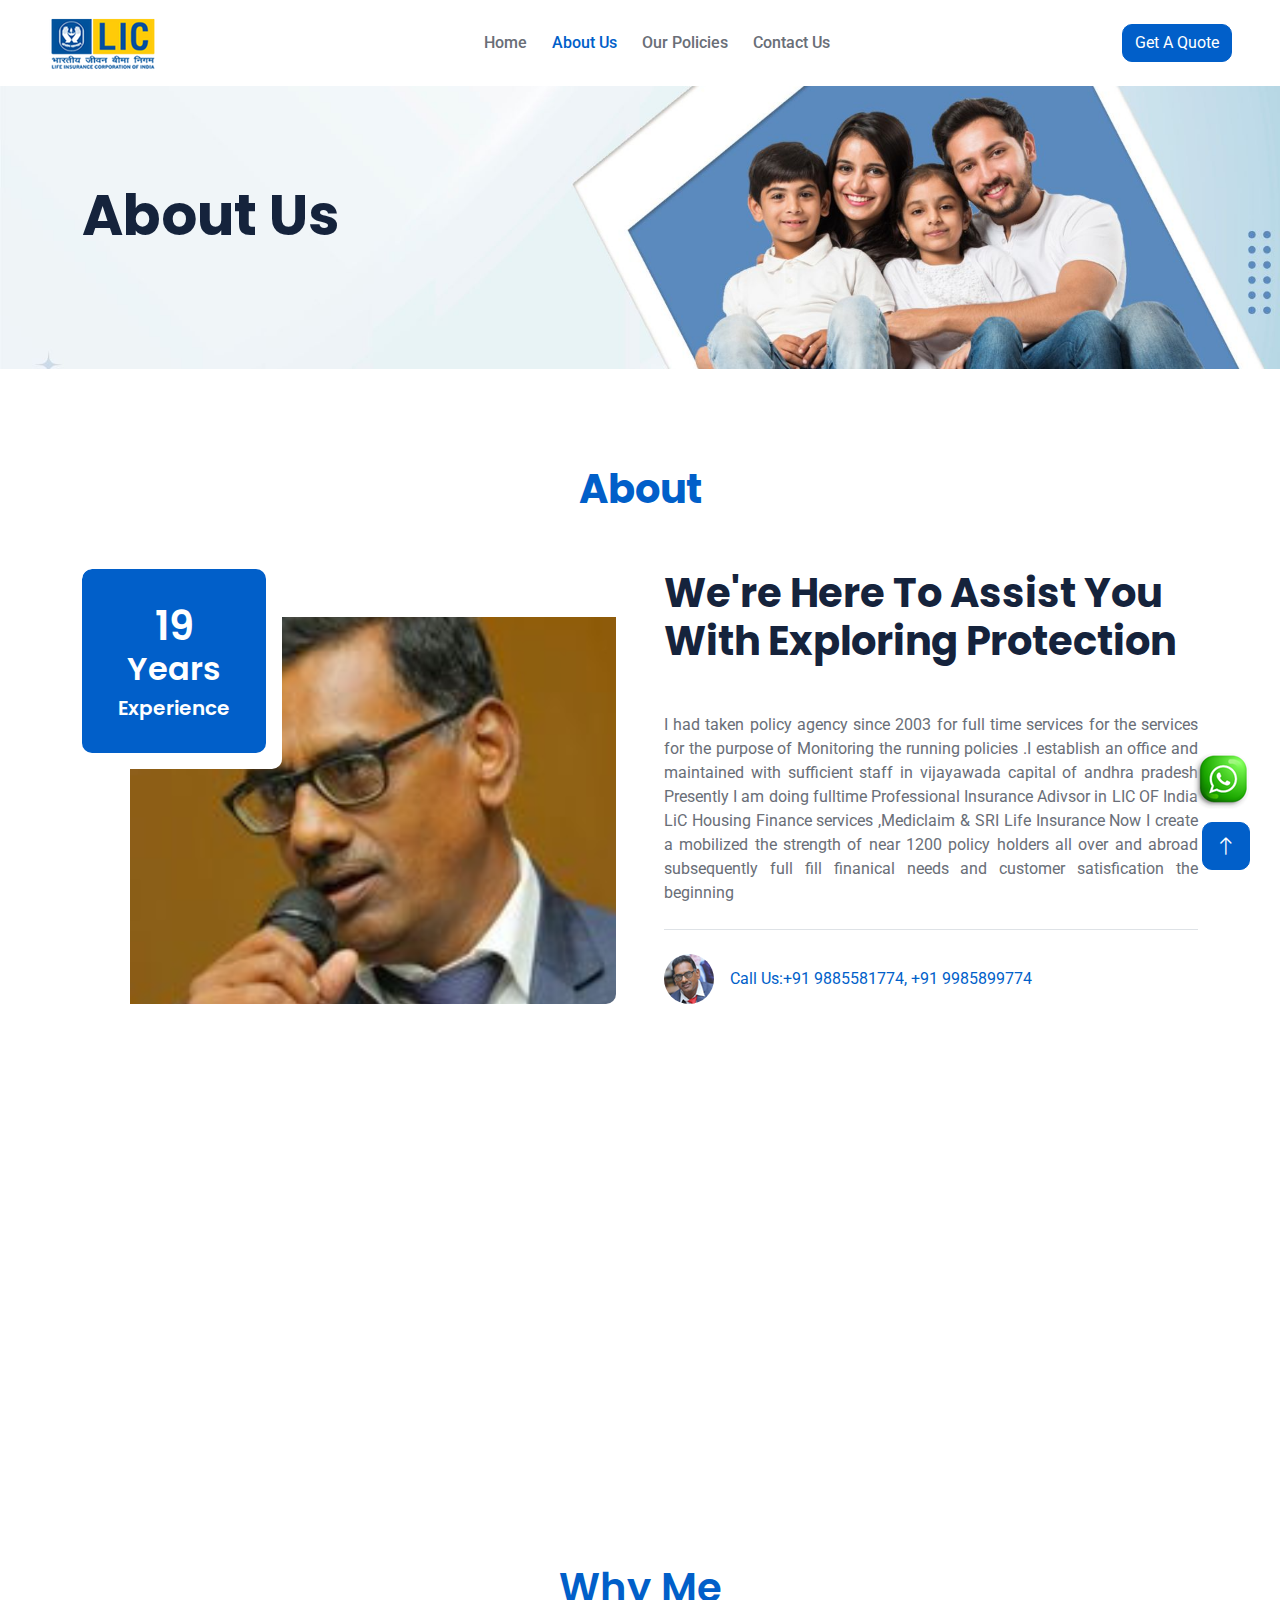
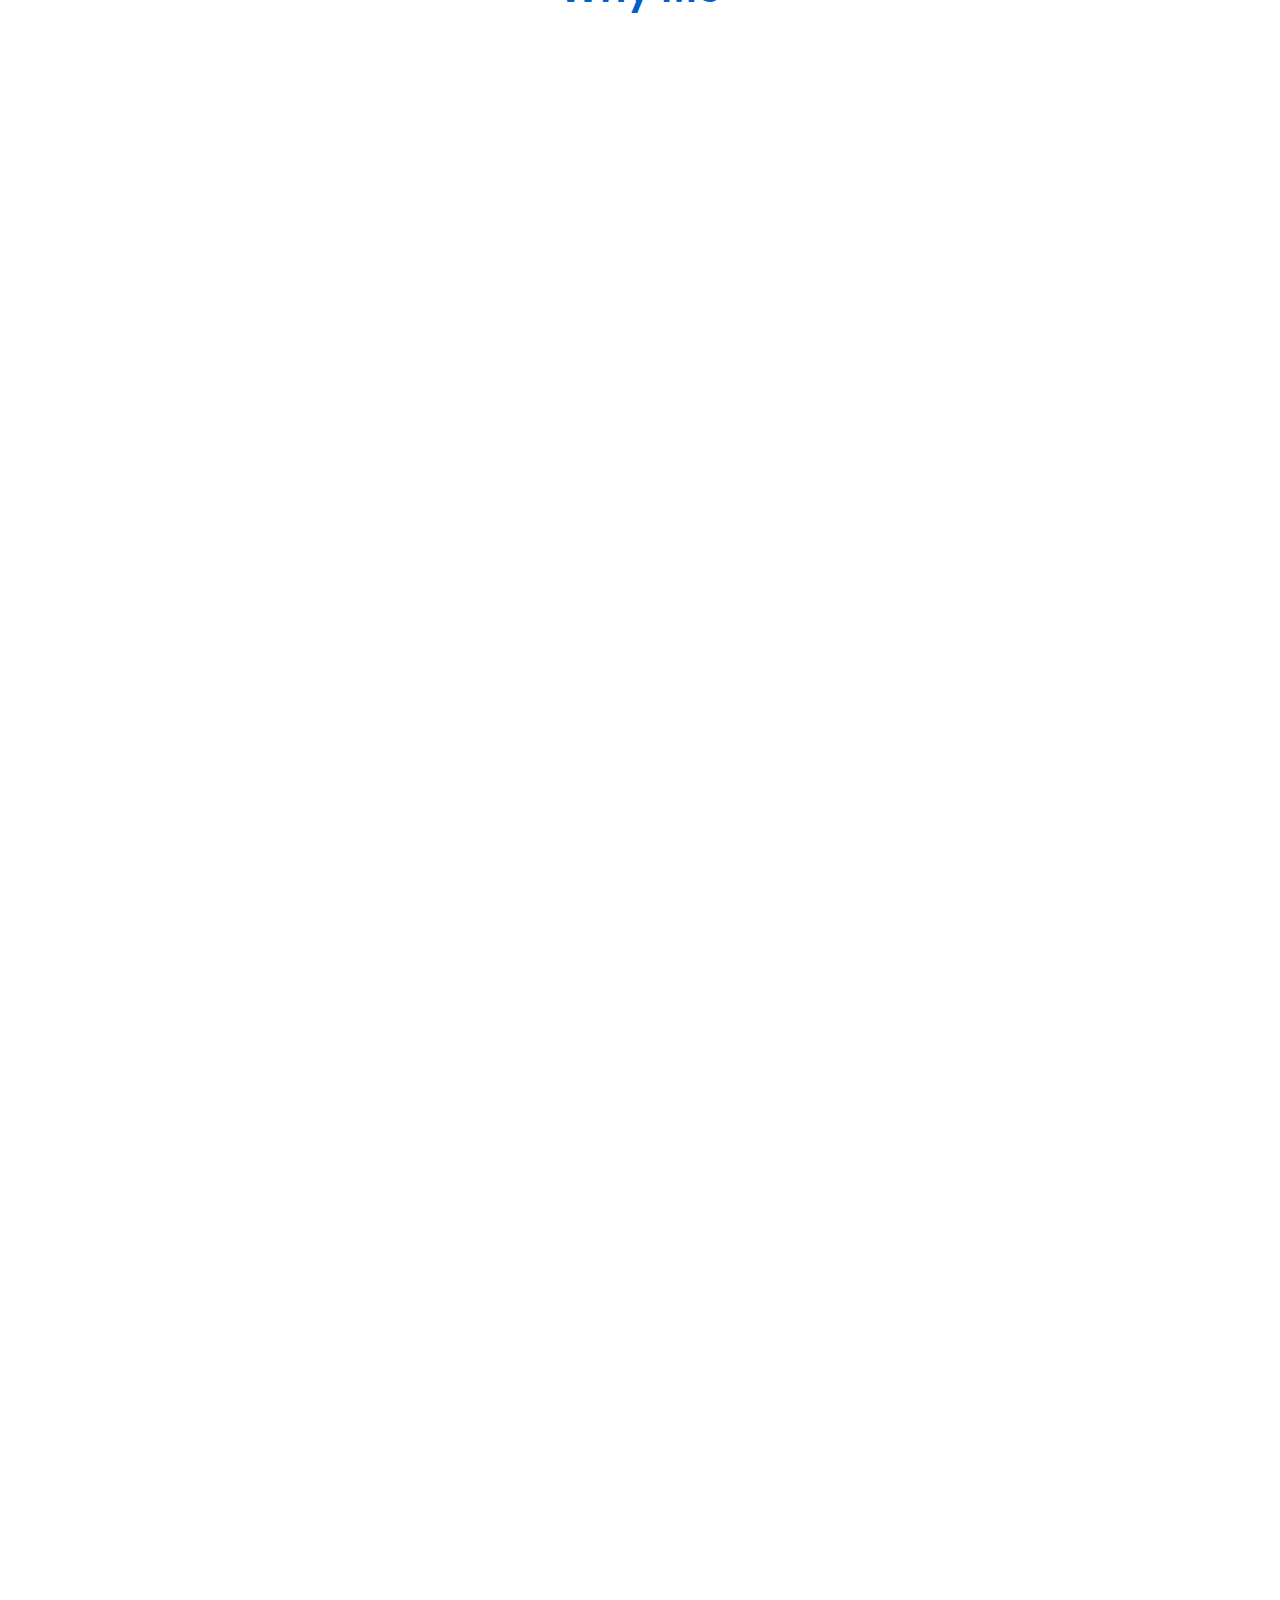
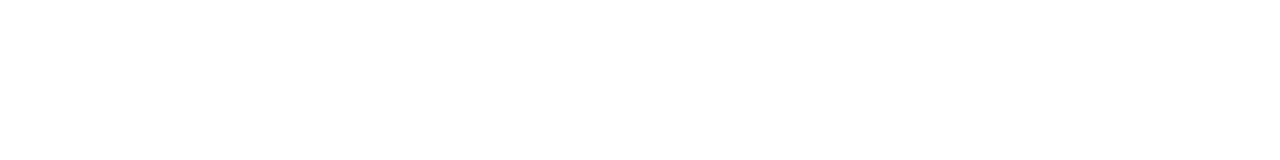
==== commit be6ca30c: "20/1/23 changes" ====
--- a/about.html
+++ b/about.html
@@ -297,7 +297,7 @@
                     src="img/lic-gupta-home-about-contact-number.png"
                     alt=""
                   />
-                  <a class="mb-0" href="tel:919885581774" >Call Us:+91 9885581774 ,+91 9985899774</a>
+                  <a class="mb-0" href="tel:919885581774" >Call Us:+91 9885581774, +91 9985899774</a>
                 </div>
               </div>
             </div>
@@ -614,7 +614,7 @@
               <a class="btn btn-square btn-outline-light rounded-circle me-2" href="https://twitter.com/licgupta9" target="_blank"
                 ><i class="fab fa-twitter"></i
               ></a>
-              <a class="btn btn-square btn-outline-light rounded-circle me-2" href="https://www.facebook.com/profile.php?id=100087943405595" target="_blank"
+              <a class="btn btn-square btn-outline-light rounded-circle me-2" href="https://www.facebook.com/profile.php?id=100088345297588" target="_blank"
                 ><i class="fab fa-facebook-f"></i
               ></a>
               <a class="btn btn-square btn-outline-light rounded-circle me-2" href="https://www.instagram.com/lic.gupta/" target="_blank"
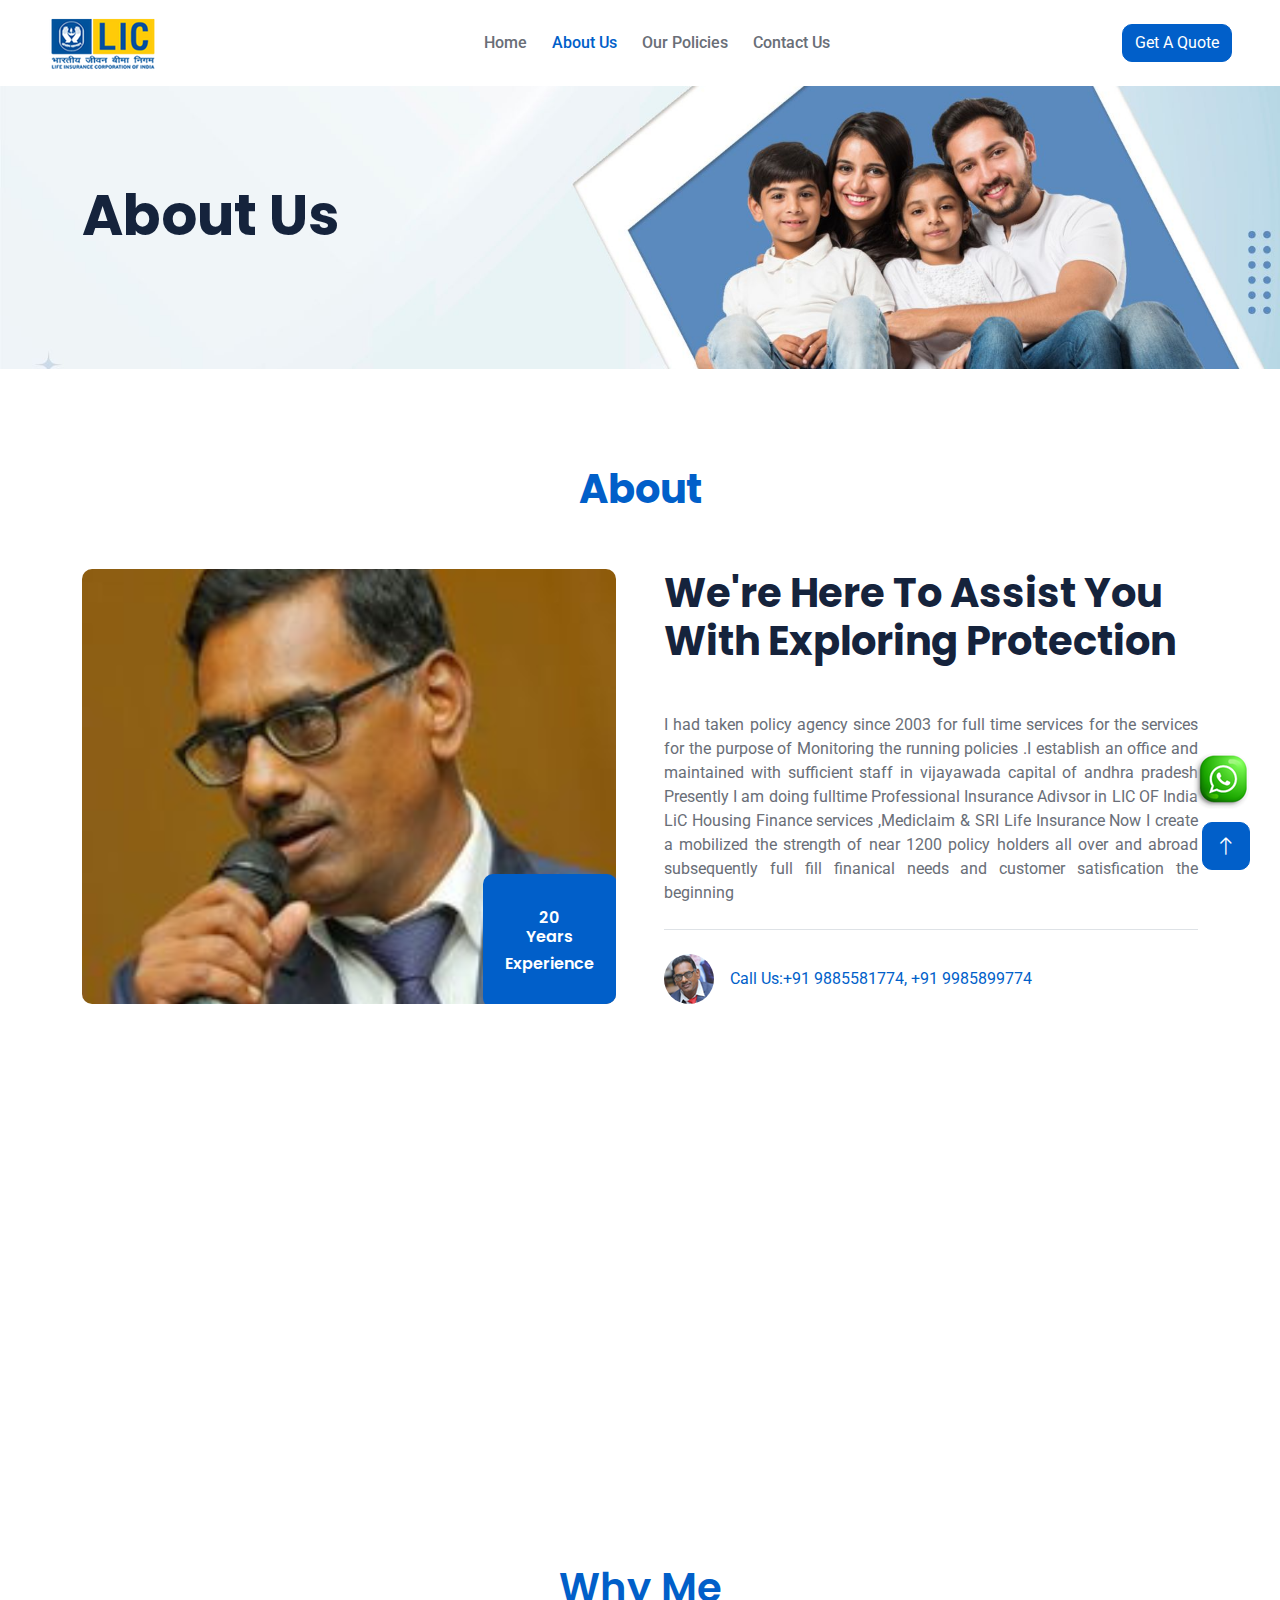
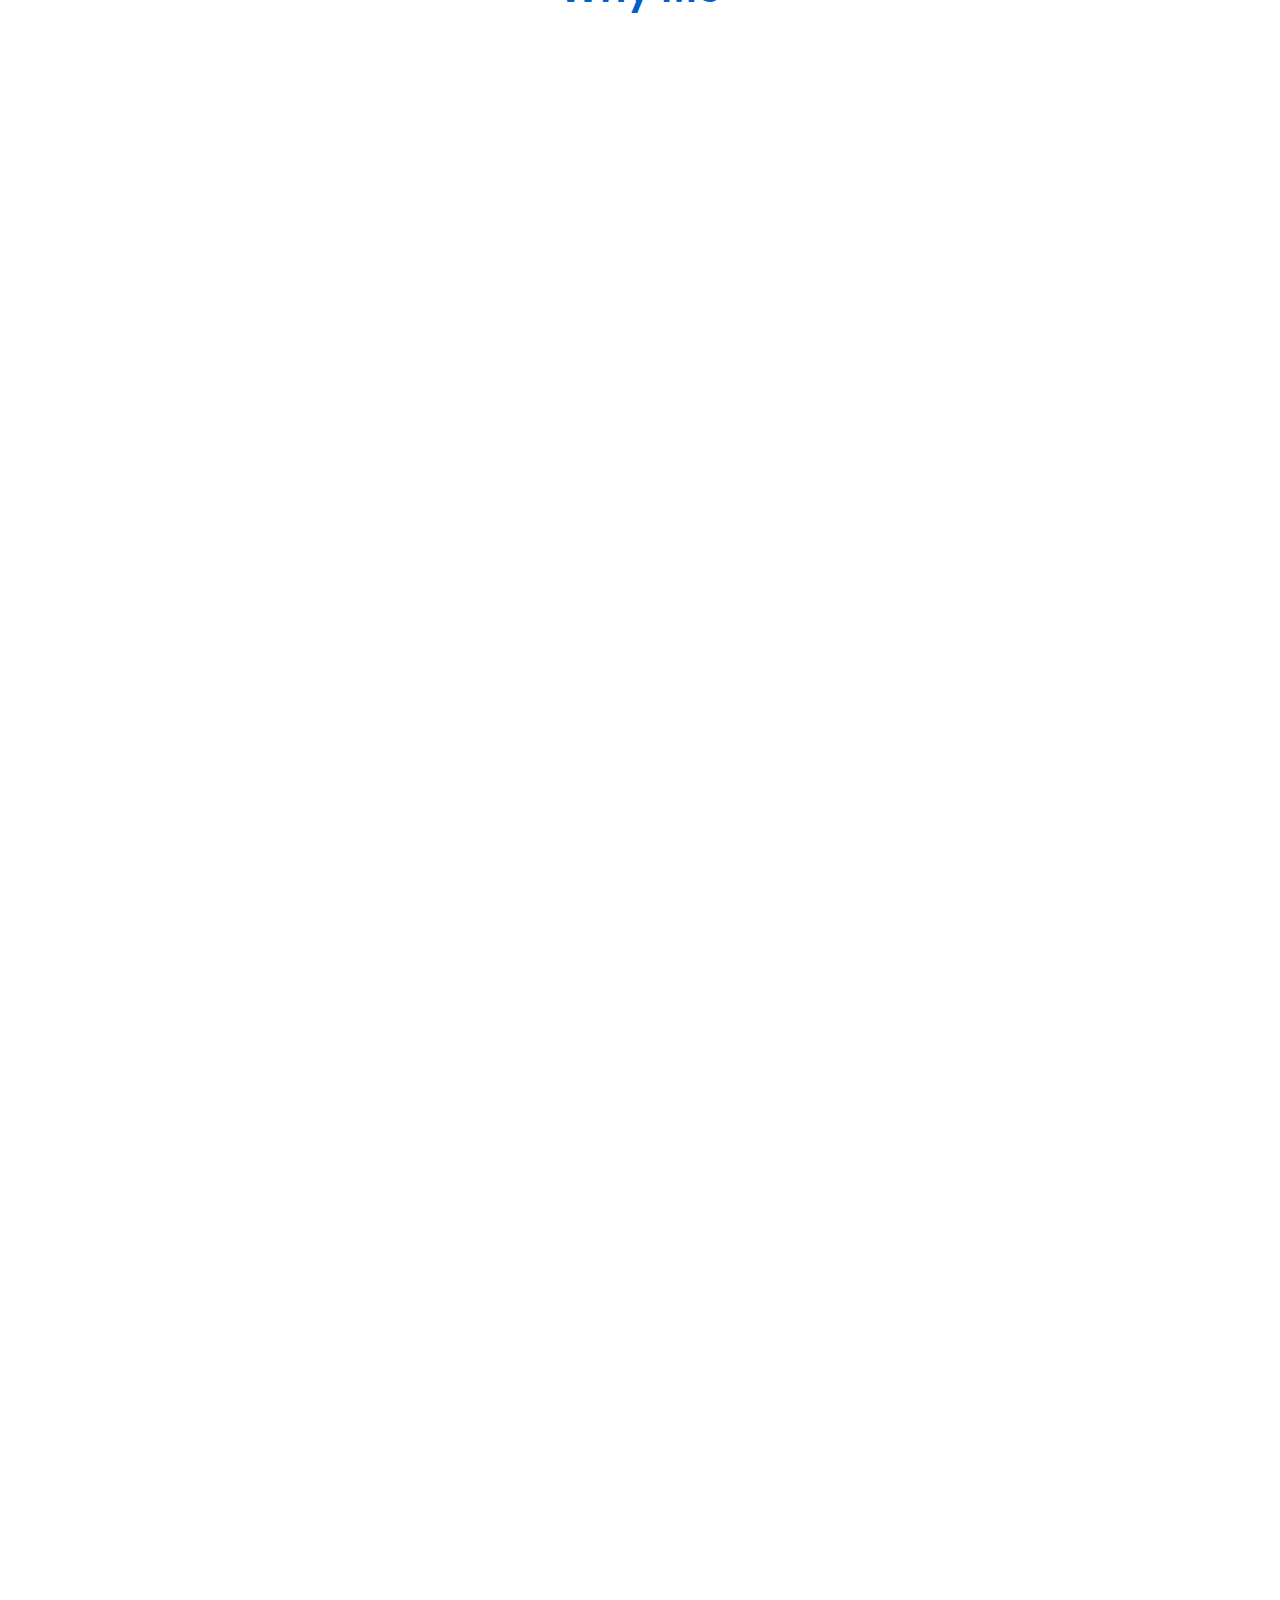
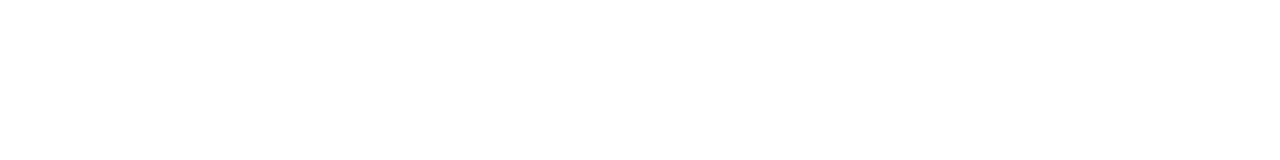
==== commit c355717e: "about-page" ====
--- a/about.html
+++ b/about.html
@@ -230,7 +230,7 @@
             About 
           </h1>
           <div class="col-lg-6 wow fadeInUp" data-wow-delay="0.1s">
-            <div
+            <!-- <div
               class="position-relative overflow-hidden rounded ps-5 pt-5 h-100"
               style="min-height: 400px"
             >
@@ -250,6 +250,29 @@
                   <h1 class="text-white mb-0">19</h1>
                   <h2 class="text-white">Years</h2>
                   <h5 class="text-white mb-0">Experience</h5>
+                </div>
+              </div>
+            </div> -->
+            <div
+              class="position-relative overflow-hidden rounded  h-100 "
+              style="min-height: 400px"
+            >
+              <img
+                class="position-absolute w-100 h-100"
+                src="img/lic-gupta-home-aboutus-2-800x800.png"
+                alt=""
+                style="object-fit: cover"
+              />
+              <div
+                class="position-absolute  exp-bg top-5 start-5 stop-5  rounded pe-3 pb-3"
+               
+              >
+                <div
+                  class="d-flex flex-column justify-content-center text-center bg-primary rounded h-100 p-3"
+                >
+                  <h6 class="text-white mb-0">20</h6>
+                  <h6 class="text-white">Years</h6>
+                  <h6 class="text-white mb-0">Experience</h6>
                 </div>
               </div>
             </div>
--- a/css/style.css
+++ b/css/style.css
@@ -608,4 +608,21 @@
     .owl-item{
         margin-right: -10px;
     }
-} */+} */
+.start-5{
+    left: 75% !important;
+   
+}
+.top-5{
+    top: 70% !important;
+}
+.exp-bg{
+    width:150px;
+    height:150px;
+}
+ @media  (min-width:320px) and (max-width:520px) {
+    .start-5{
+        left: 60% !important;;
+    }
+    
+ }